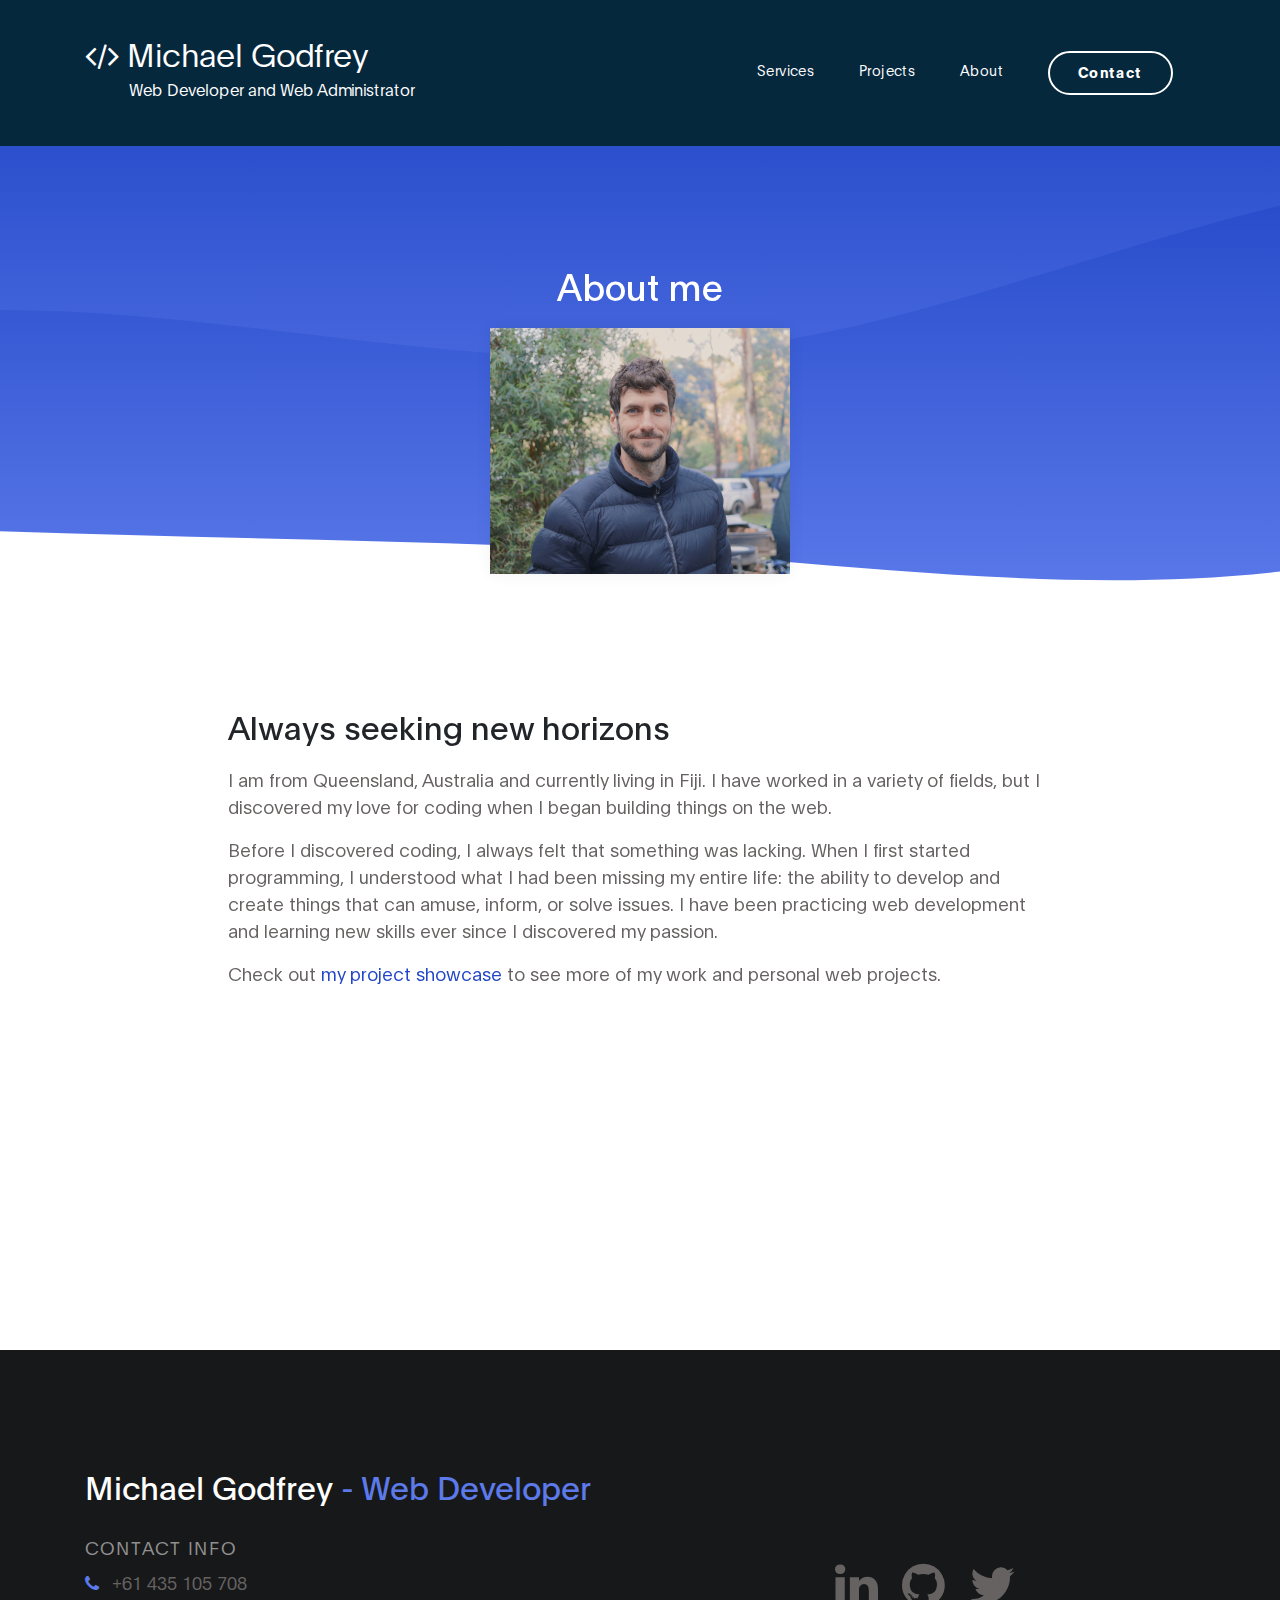
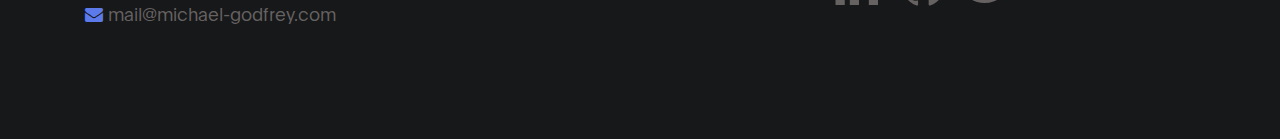
==== about.html @ d0cc2267 "Converted images to webp format and other styling edits" ====
<!DOCTYPE html>
<html lang="en" dir="ltr">
  <head>
    <title>Michael Godfrey - Web Developer</title>
    <!--
    This page is adapted from the template "DIGITAL TREND" https://templatemo.com/tm-538-digital-trend
    -->
    <meta charset="UTF-8">
    <meta http-equiv="X-UA-Compatible" content="IE=Edge">
    <meta name="description" content="About page for Michael Godfrey">
    <meta name="author" content="Michael Godfrey">
    <meta name="viewport" content="width=device-width, initial-scale=1, maximum-scale=1">

    <link rel="stylesheet" href="css/bootstrap.min.css">
    <link rel="stylesheet" href="css/font-awesome.min.css">
    <!-- animate on scroll -->
    <link rel="stylesheet" href="css/aos.css">

    <!-- MAIN CSS -->
    <link rel="stylesheet" href="css/style.css">

    <!-- FAVICON -->
    <link rel="icon" href="/images/icons8-code-96.png">

  </head>
  <body>
    <!-- MENU BAR -->
   <nav class="navbar navbar-expand-lg">
       <div class="container">
           <a class="navbar-brand" href="index.html">
             <i class="fa fa-code"></i>
             Michael Godfrey
             <p>Web Developer and Web Administrator</p>
           </a>

           <button class="navbar-toggler" type="button" data-toggle="collapse" data-target="#navbarNav" aria-controls="navbarNav" aria-expanded="false"
               aria-label="Toggle navigation">
               <span class="navbar-toggler-icon"></span>
           </button>

           <div class="collapse navbar-collapse" id="navbarNav">
               <ul class="navbar-nav ml-auto">
                   <li class="nav-item">
                       <a href="index.html#services" class="nav-link smoothScroll">Services</a>
                   </li>
                   <li class="nav-item">
                       <a href="index.html#projects" class="nav-link smoothScroll">Projects</a>
                   </li>
                   <li class="nav-item">
                       <a href="about.html" class="nav-link smoothScroll">About</a>
                   </li>
                   <!-- <li class="nav-item">
                       <a href="https://docs.google.com/document/d/1R4C74Jm3oEx9XqhsnJkh-p3EUgEsXVTr/edit?usp=sharing&ouid=112309810791255870080&rtpof=true&sd=true" target="_blank" class="nav-link">Resume</a>
                   </li> -->
                   <li class="nav-item">
                       <a href="contact.html" class="nav-link contact">Contact</a>
                   </li>
               </ul>
           </div>
       </div>
   </nav>

   <!-- INTRO -->
   <section class="section-padding-half hero-bg">
    <div class="container">
      <div class="row">
        <div class="col-lg-9 mx-auto col-md-10 col-12 mt-lg-5 text-center" data-aos="fade-up">

          <h1 class="text-white">About me</h1>

              <div class="d-flex justify-content-center align-items-center mt-3">
                <img src="images/profile.jpeg" class="hero-img" alt="profile image of Michael Godfrey">
              </div>

        </div>
      </div>
    </div>
   </section>

   <!-- ABOUT ME -->
   <section>
      <div class="container">
           <div class="row">

              <div class="col-lg-9 mx-auto col-md-11 col-12 my-5 pt-3" data-aos="fade-up">

                <h2 class="mb-3">Always seeking new horizons</h2>

                <p>I am from Queensland, Australia and currently living in Fiji. I have worked in a variety of fields, but I discovered my love for coding when I began building things on the web.</p>

                <p>Before I discovered coding, I always felt that something was lacking. When I first started programming, I understood what I had been missing my entire life: the ability to develop and create things that can amuse, inform, or solve issues. I have been practicing web development and learning new skills ever since I discovered my passion.</p>

                <p>Check out <a href="https://michagodfrey.github.io/">my project showcase</a> to see more of my work and personal web projects.</p>
              </div>
              <div class="about-page-img mb-5" data-aos="fade-up" data-aos-delay="200">

               <img src="images/responsive-web-design.webp" alt="responsive web design image">
             </div>
           </div>
        </div>
    </section>


   <footer class="site-footer">
     <div class="container">
       <div class="row">

         <div class="col-12">
           <h2 class="text-white mb-4">Michael Godfrey<strong> - Web Developer</strong></h2>
         </div>

           <div class="col-12 col-md-6">
           <h4>Contact Info</h4>

           <p class="mb-1">
             <a href="tel:+61435105708">
               <i class="fa fa-phone mr-2 footer-icon"></i>
               +61 435 105 708
             </a>
           </p>

           <p>
             <a href="mailto: mail@michael-godfrey.com">
               <i class="fa fa-envelope footer-icon"></i>
               mail@michael-godfrey.com
             </a>
           </p>
         </div>

         <div class="col-12 col-md-6">
           <ul class="social-icon text-center">
             <li><a href="https://www.linkedin.com/in/michael-godfrey-82258bb3/" class="fa fa-linkedin"></a></li>
             <li><a href="https://github.com/michagodfrey" class="fa fa-github"></a></li>
             <li><a href="https://twitter.com/Michael07865192" class="fa fa-twitter"></a></li>
           </ul>
         </div>

       </div>
     </div>
   </footer>

    <!-- SCRIPTS -->
    <script src="js/jquery.min.js"></script>
    <script src="js/bootstrap.min.js"></script>
    <script src="js/aos.js"></script>
    <script src="js/smoothscroll.js"></script>
    <script src="js/custom.js"></script>

  </body>
</html>
---- css/style.css ----
/*

DIGITAL TREND

https://templatemo.com/tm-538-digital-trend

*/

  @font-face {
      font-family: 'Plain-Regular';
      src: url('../fonts/Plain-Regular.woff2') format('woff2'),
          url('../fonts/Plain-Regular.woff') format('woff');
      font-weight: normal;
      font-style: normal;
      font-display: swap;
  }

  @font-face {
      font-family: 'Plain-Light';
      src: url('../fonts/Plain-Light.woff2') format('woff2'),
          url('../fonts/Plain-Light.woff') format('woff');
      font-weight: bold;
      font-style: normal;
      font-display: swap;
  }

  @font-face {
      font-family: 'Plain-Bold';
      src: url('../fonts/Plain-Bold.woff2') format('woff2'),
          url('../fonts/Plain-Bold.woff') format('woff');
      font-weight: bold;
      font-style: normal;
      font-display: swap;
  }

  :root {
    --primary-color:        #5C7AEA;
    --secondary-color:      #2146C7;
    --white-color:          #ffffff;
    --dark-color:           #171819;
    --gold-color:           #FBCB0A;
    --dark-trans-color:     rgba(0, 0, 0, .8);
    --project-bg:           #DFF6FF;
    --menu-bg:              #06283D;
    --gray-color:           #909090;
    --link-color:           #2146C7;
    --p-color:              #666262;

    --base-font-family:     'Plain-Light', sans-serif;
    --title-font-family:    'Plain-Regular', sans-serif;
    --font-bold-family:     'Plain-Bold', sans-serif;
    --font-weight-bold:      bold;

    --h1-font-size:         36px;
    --h2-font-size:         32px;
    --h3-font-size:         24px;
    --p-font-size:          18px;
    --base-font-size:       16px;
    --menu-font-size:       14px;

    --border-radius-large:  100px;
    --border-radius-small:  5px;

    --box-shadow: 0px 0px 15px rgba(0, 0, 0, 0.06);
  }

  body {
    background: var(--white-color);
    font-family: var(--base-font-family);
  }


  /*---------------------------------------
     TYPOGRAPHY
  -----------------------------------------*/

  h1,h2,h3,h4,h5,h6 {
    font-family: var(--title-font-family);
    line-height: inherit;
  }

  h1 {
    font-size: var(--h1-font-size);
  }

  h2 {
    font-size: var(--h1-font-size);
    font-weight: 100;
  }

  h3 {
    font-size: 22px;
    font-weight: 100;
    margin-bottom: 0;
  }

  h4 {
    color: var(--gray-color);
    font-family: var(--base-font-family);
    font-size: var(--p-font-size);
    letter-spacing: 1px;
    text-transform: uppercase;
  }

  p {
    color: var(--p-color);
    font-size: var(--p-font-size);
    line-height: 1.5em;
  }

  b,
  strong {
    letter-spacing: 0;
    color: var(--secondary-color);
  }


  /*  BLOCKQUOTES */
  .quote {
    position: relative;
    margin: 0;
  }

  .quote::after {
    content: "“";
    position: absolute;
    bottom: -80px;
    left: 20px;
    font-family: times;
    color: var(--gray-color);
    font-weight: var(--font-weight-bold);
    font-size: 14em;
    line-height: 0;
    opacity: 0.10;
  }

  blockquote {
    border-left: 5px solid rgba(0,0,0,0.05);
    display: block;
    margin: 42px 0;
    padding: 14px 22px;
    color: rgba(0,0,0,0.5);
  }


  /* BUTTON */
  .custom-btn {
    background: transparent;
    border: 2px solid var(--dark-color);
    border-radius: var(--border-radius-large);
    padding: 12px 26px 14px 26px;
    color: var(--dark-color);
    font-family: var(--title-font-family);
    font-size: var(--p-font-size);
    white-space: nowrap;
  }

  .custom-btn.btn-bg {
    background: var(--gold-color);
    color: var(--dark-color);
    border-color: transparent;
	transition: all .3s ease;
  }

  .custom-btn:hover,
  .custom-btn:focus {
    background: var(--dark-color);
    color: var(--white-color);
    border-color: transparent;
  }


  /*---------------------------------------
     GENERAL
  -----------------------------------------*/

  * {
    -webkit-box-sizing: border-box;
    -moz-box-sizing: border-box;
    box-sizing: border-box;
  }

  *::before,
  *::after {
    -webkit-box-sizing: border-box;
    -moz-box-sizing: border-box;
    box-sizing: border-box;
  }

  a {
    color: var(--link-color);
    font-weight: normal;
    text-decoration: none;
  }

  a:hover,
  a:active,
  a:focus {
    color: var(--secondary-color);
    outline: none;
    text-decoration: none;
  }

  ::selection {
    background: var(--secondary-color);
    color: var(--white-color);
  }

  .section-padding {
    padding: 8em 0;
  }
  .section-padding-half {
    padding: 4em 0;
  }

  /*---------------------------------------
    MENU
  -----------------------------------------*/

  .navbar {
    background: var(--menu-bg);
    z-index: 2;
    top: 0;
    right: 0;
    left: 0;
    padding: 1.5em;
  }

  .navbar-brand {
    color: var(--white-color);
    font-size: 1.5rem;
  }

  .navbar-brand:hover {
    color: var(--gold-color);
  }

  .navbar-brand p {
    font-size: 1rem;
    color: var(--white-color);
    display: none;
    margin-left: 2.75rem;
  }

  .nav-link {
    color: var(--white-color);
    font-size: var(--menu-font-size);
    letter-spacing: 0.4px;
    margin: 0 1.6em;
    padding: 0.6em;
  }

  .nav-link.active,
  .nav-link:hover {
    color: var(--gold-color);
  }

  .navbar-expand-lg .navbar-nav .nav-link {
    padding-right: 0;
    padding-left: 0;
  }

  .navbar-expand-lg .navbar-nav .nav-link.contact {
    border: 2px solid var(--white-color);
    border-radius: var(--border-radius-large);
    color: var(--white-color);
    font-family: var(--font-bold-family);
    padding: 0.6em 2em 0.8em 2em;
  }

  .navbar-expand-lg .navbar-nav .nav-link.contact:hover,
  .navbar-expand-lg .navbar-nav .nav-link.contact.active {
    background: var(--gold-color);
    color: var(--dark-color);
  }

  .navbar-nav .navbar-toggler-icon {
    background: none;
  }

  .navbar-toggler {
    border: 0;
    padding: 0;
    cursor: pointer;
    margin: 0 10px 0 0;
    width: 30px;
    height: 35px;
    outline: none;
  }

  .navbar-toggler:focus {
    outline: none;
  }

  .navbar-toggler[aria-expanded="true"] .navbar-toggler-icon {
    background: transparent;
  }

  .navbar-toggler[aria-expanded="true"] .navbar-toggler-icon::before,
  .navbar-toggler[aria-expanded="true"] .navbar-toggler-icon::after {
    transition: top 300ms 50ms ease, -webkit-transform 300ms 350ms ease;
    transition: top 300ms 50ms ease, transform 300ms 350ms ease;
    transition: top 300ms 50ms ease, transform 300ms 350ms ease, -webkit-transform 300ms 350ms ease;
    top: 0;
  }

  .navbar-toggler[aria-expanded="true"] .navbar-toggler-icon::before {
    transform: rotate(45deg);
  }

  .navbar-toggler[aria-expanded="true"] .navbar-toggler-icon::after {
    transform: rotate(-45deg);
  }

  .navbar-toggler .navbar-toggler-icon {
    background: var(--white-color);
    transition: background 10ms 300ms ease;
    display: block;
    width: 30px;
    height: 2px;
    position: relative;
  }

  .navbar-toggler .navbar-toggler-icon::before,
  .navbar-toggler .navbar-toggler-icon::after {
    transition: top 300ms 350ms ease, -webkit-transform 300ms 50ms ease;
    transition: top 300ms 350ms ease, transform 300ms 50ms ease;
    transition: top 300ms 350ms ease, transform 300ms 50ms ease, -webkit-transform 300ms 50ms ease;
    position: absolute;
    right: 0;
    left: 0;
    background: var(--white-color);
    width: 30px;
    height: 2px;
    content: '';
  }

  .navbar-toggler .navbar-toggler-icon::before {
    top: -8px;
  }

  .navbar-toggler .navbar-toggler-icon::after {
    top: 8px;
  }


  /*---------------------------------------
     HERO
  -----------------------------------------*/

  .hero {
    position: relative;
    padding: 5em 0;
    overflow: hidden;
  }

  .hero-text h1 {
    font-size: var(--h3-font-size);
  }

  .hero-text span {
    font-size: var(--h1-font-size);
    text-shadow: 0px 3px 3px rgba(255,255,255,0.5);
  }

  .hero-bg {
    background-image: url(/images/waves-hero-bg.svg);
    background-repeat: no-repeat;
    background-size: cover;
  }

  .hero-img {
    box-shadow: var(--box-shadow);
  }

  .hero-image {
    position: relative;
    top: 2em;
  }

  /*---------------------------------------
     INTRO - SALES PITCH
  -----------------------------------------*/

  .intro {
    position: relative;
    overflow: hidden;
  }

  /*---------------------------------------
     SERVICES
  -----------------------------------------*/

  .services-title {
    margin: auto;
  }

  .card {
    box-shadow: var(--box-shadow);
    cursor: pointer;
  }

  .card:hover {
    background-color: var(--project-bg);
  }

  .card img {
    aspect-ratio: 3/2;
    object-fit: contain;
  }

  .card h5 {
    color: var(--secondary-color);
  }

  /*---------------------------------------
     PROJECT
  -----------------------------------------*/

  .project-title {
    background-color: var(--gold-color);
    padding: .5rem;
    border-radius: var(--border-radius-small);
    box-shadow: var(--box-shadow);
  }

  .project {
    background-image: url(/images/waves-projects-bg.svg);
    background-repeat: no-repeat;
    background-size: cover;
    box-shadow: var(--box-shadow);
  }

  .jumbotron {
    background-color: var(--dark-trans-color);
    color: var(--white-color);
    box-shadow: var(--box-shadow);
  }

  .jumbotron p {
    color: var(--white-color);
  }

  .carousel {
    display: none;
    max-width: 1285px;
    margin: auto;
  }

  .carousel-item {
    max-height: 430px;
  }

  .carousel-item img {
    max-width: 900px;
    height: auto;
    margin: auto;
  }

  .carousel-caption {
    background-color: var(--dark-trans-color);
    border-radius: var(--border-radius-small);
    max-width: 780px;
    margin: auto;
  }

  .carousel-caption p {
    color: var(--white-color);
  }

  .carousel-control-prev, .carousel-control-next {
    border: none;
    cursor: pointer;
    background-color: transparent;
  }

  .carousel-control-prev span, .carousel-control-next span {
    background-color: var(--dark-trans-color);
    padding: 1rem;
  }

  /*
  ---------------------------------------------
    TESTIMONIALS
  ---------------------------------------------
  */

  .testimonials-heading {
    padding-top: 20px;
    margin-top: 0px;
    text-align: center;
    margin-bottom: 30px;
  }

  .section-heading h4 {
    font-size: 13px;
    text-transform: uppercase;
    color: #7a7a7a;
    font-weight: 600;
  }

  .testimonials .item {
    border-radius: 15px;
    padding: 30px;
    background-color: #fff;
    margin: 15px;
    transition: all .3s;
    position: relative;
    z-index: 2;
    box-shadow: var(--box-shadow);
  }

  .testimonials .item p {
    font-size: 16px;
    font-style: italic;
  }

  .testimonials .item h4 {
    margin-top: 30px;
    font-size: 20px;
    font-weight: 900;
    position: relative;
  }

  .testimonials .item span {
    font-size: 13px;
    font-weight: 700;
    color: var(--primary-color);
  }

  .testimonials .item i {
    max-width: 44px;
    z-index: 2;
    position: absolute;
    right: 30px;
    bottom: 30px;
    font-size: 2rem;
  }


  /*---------------------------------------
      ABOUT - PAGE
  -----------------------------------------*/

  .about-page-img {
    display: flex;
    justify-content: center;
    margin: auto;
  }

  .about-page-img img {
    width: 100%;
    max-width: 500px;
  }

  /*---------------------------------------
     CONTACT - PAGE
  -----------------------------------------*/

  .contact-form {
    background: var(--primary-color);
    border-radius: var(--border-radius-small);
    box-shadow: var(--box-shadow);
    color: var(--white-color);
    font-size: var(--p-font-size);
    line-height: 0px;
    padding: 2rem;
  }

  .custom-select {
    font-size: 1rem;
    color: rgb(73, 80, 87);
  }

  .loading-container {
    min-height: 60px;
    width: 100%;
  }

  textarea {
    min-height: 100px;
  }

  #loading {
    margin: auto;
    border: 1rem solid var(--project-bg);
    border-top: 1rem solid var(--primary-color);
    border-bottom: 1rem solid var(--primary-color);
    border-radius: 50%;
    width: 60px;
    height: 60px;
    -webkit-animation: spin 2s linear infinite;
    animation: spin 2s linear infinite;
  }


  @-webkit-keyframes spin {
        0% {
            -webkit-transform: rotate(0deg);
        }

        100% {
            -webkit-transform: rotate(360deg);
        }
    }

  @keyframes spin {
    0% {
            transform: rotate(0deg);
        }

        100% {
            transform: rotate(360deg);
        }
  }


  /*---------------------------------------
     FOOTER
  -----------------------------------------*/

  .site-footer {
    background: var(--dark-color);
    padding: 7em 0 6em 0;
  }

  .site-footer strong {
    color: var(--primary-color);
  }

  .site-footer a {
    color: var(--p-color);
  }

  .site-footer a:hover,
  .footer-icon {
    color: var(--primary-color);
  }

  .footer-link li {
    display: inline-block;
    list-style: none;
    margin: 0 10px;
  }

  .underline {
    text-decoration: underline;
  }

  /*---------------------------------------
     SOCIAL ICON
  -----------------------------------------*/

  .social-icon {
    position: relative;
    padding: 0;

    margin-top: 1em;
  }

  .social-icon li {
    display: inline-block;
    list-style: none;
  }

  .social-icon li a {
    text-decoration: none;
    display: inline-block;
    font-size: 50px;
    margin: 10px;
    text-align: center;
  }


  /*---------------------------------------
     RESPONSIVE STYLES
  -----------------------------------------*/

  @media screen and (min-width: 1200px) {

    .intro-info h2 {
      max-width: 70%;
    }

  }

  @media screen and (min-width: 991px) {

    .project h2 {
      max-width: 32%;
      margin: 0 auto;
    }
  }

  @media (min-width: 768px) {

    h1 {
      font-size: var(--h1-font-size);
    }

    h2 {
      font-size: var(--h2-font-size);
    }

    h3 {
      font-size: var(--h3-font-size);
    }

    .navbar-brand {
      font-size: var(--h2-font-size);
    }

    .navbar-brand p {
      display: block;
    }

    .jumbotron {
      display: none;
    }

    .carousel {
      display: block;
    }
  }

  @media screen and (max-width: 991px) {

    .hero-text {
      bottom: 2em;
    }

    .navbar {
      padding: 1em;
    }

    .navbar-collapse {
      text-align: center;
      padding: 2.5em 0;
    }

    .nav-link {
      display: inline-block;
    }

    .navbar-expand-lg .navbar-nav .nav-link.contact {
      margin: 1em 0;
    }

    .footer-link,
    .site-footer .social-icon {
      padding: 0;
      text-align: left;
    }
  }
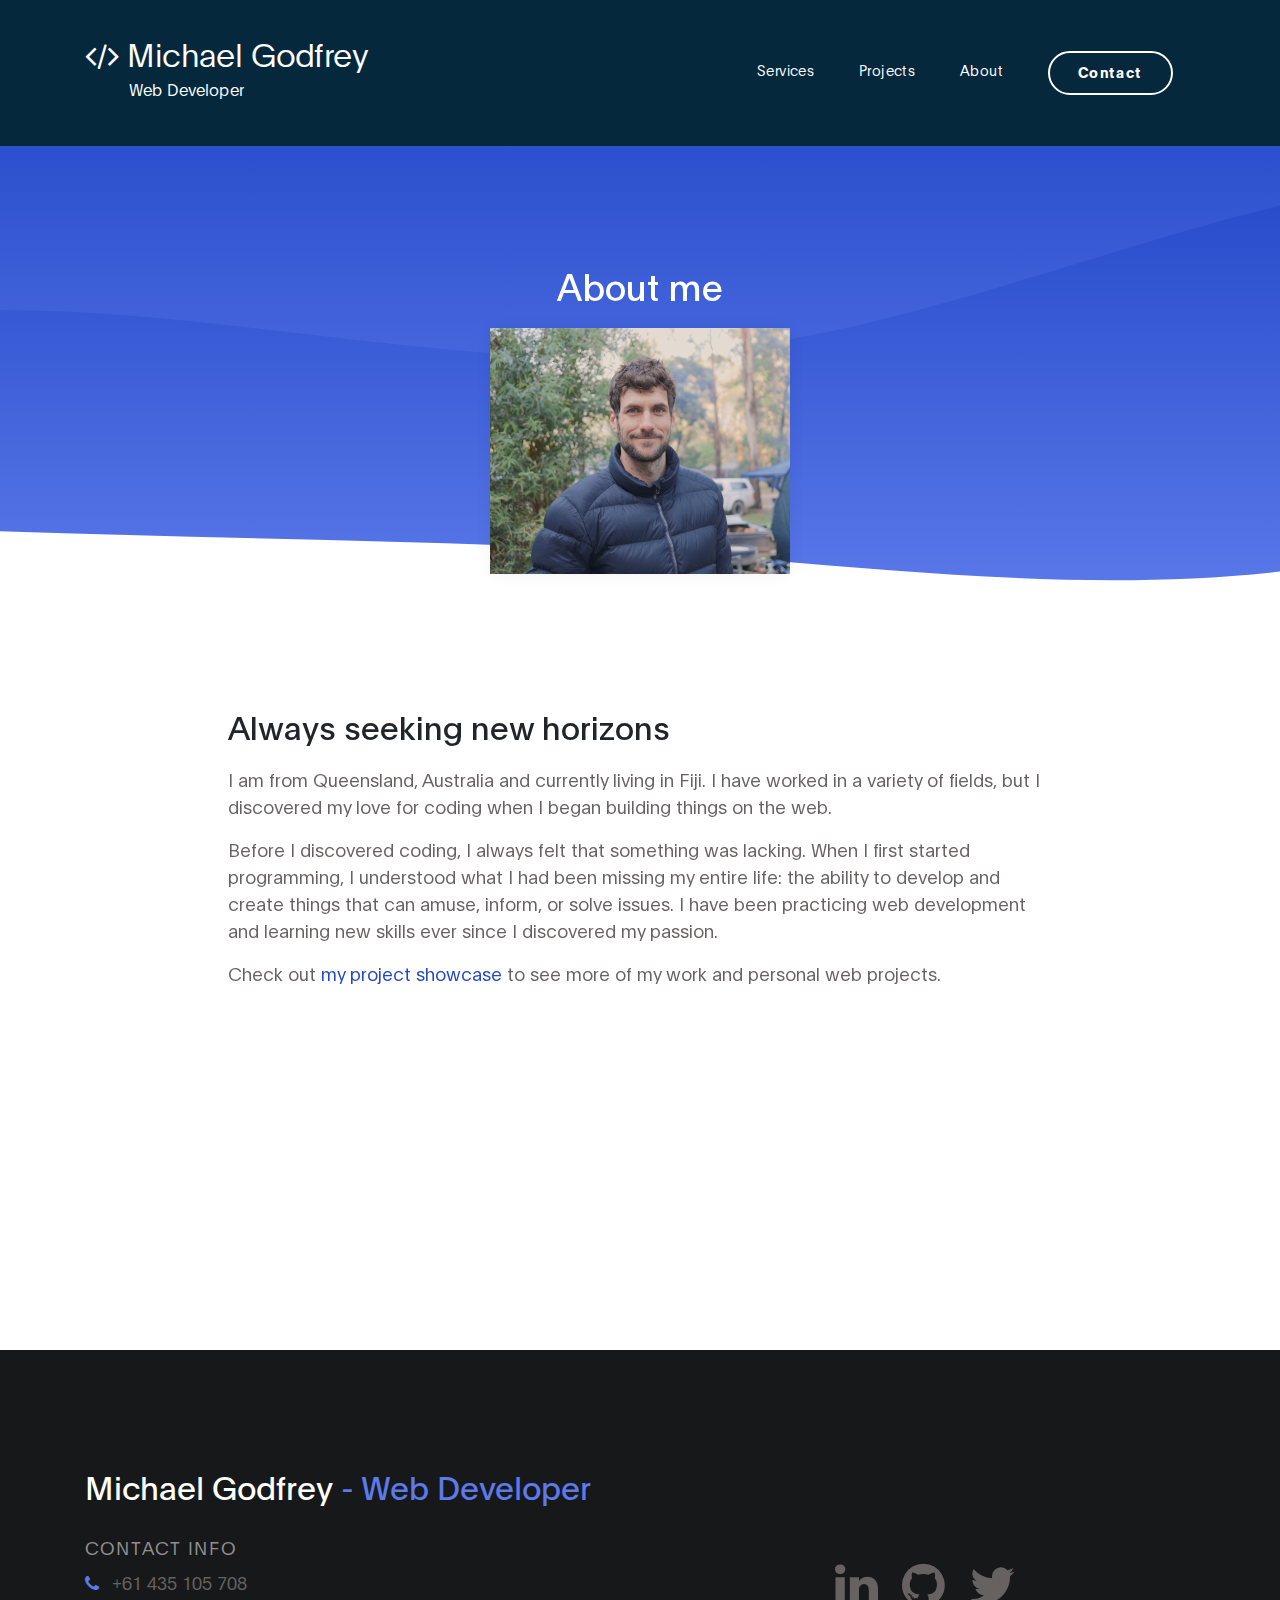
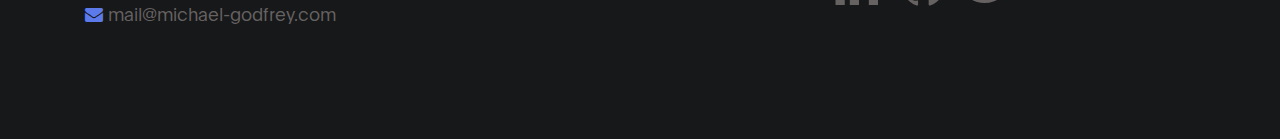
==== commit 2408184f: "Added JS to handle user enquires and styling" ====
--- a/about.html
+++ b/about.html
@@ -23,14 +23,14 @@
     <link rel="icon" href="/images/icons8-code-96.png">
 
   </head>
-  <body>
+  <body onload="resetService()">
     <!-- MENU BAR -->
    <nav class="navbar navbar-expand-lg">
        <div class="container">
            <a class="navbar-brand" href="index.html">
              <i class="fa fa-code"></i>
              Michael Godfrey
-             <p>Web Developer and Web Administrator</p>
+             <p>Web Developer</p>
            </a>
 
            <button class="navbar-toggler" type="button" data-toggle="collapse" data-target="#navbarNav" aria-controls="navbarNav" aria-expanded="false"
--- a/css/style.css
+++ b/css/style.css
@@ -387,6 +387,20 @@
     overflow: hidden;
   }
 
+  .intro-img {
+    width: 100%;
+    max-width: 400px;
+    height: auto;
+    margin: auto;
+    display: none;
+  }
+
+  .intro-img-box {
+    transform: translateY(-160px);
+    display: none;
+  }
+
+
   /*---------------------------------------
      SERVICES
   -----------------------------------------*/
@@ -684,7 +698,11 @@
 
   }
 
-  @media screen and (min-width: 991px) {
+  @media screen and (min-width: 992px) {
+
+    .intro-img-box {
+      transform: translateY(0px);
+    }
 
     .project h2 {
       max-width: 32%;
@@ -711,6 +729,14 @@
     }
 
     .navbar-brand p {
+      display: block;
+    }
+
+    .intro-img-box {
+      display: flex;
+    }
+
+    .intro-img {
       display: block;
     }
 
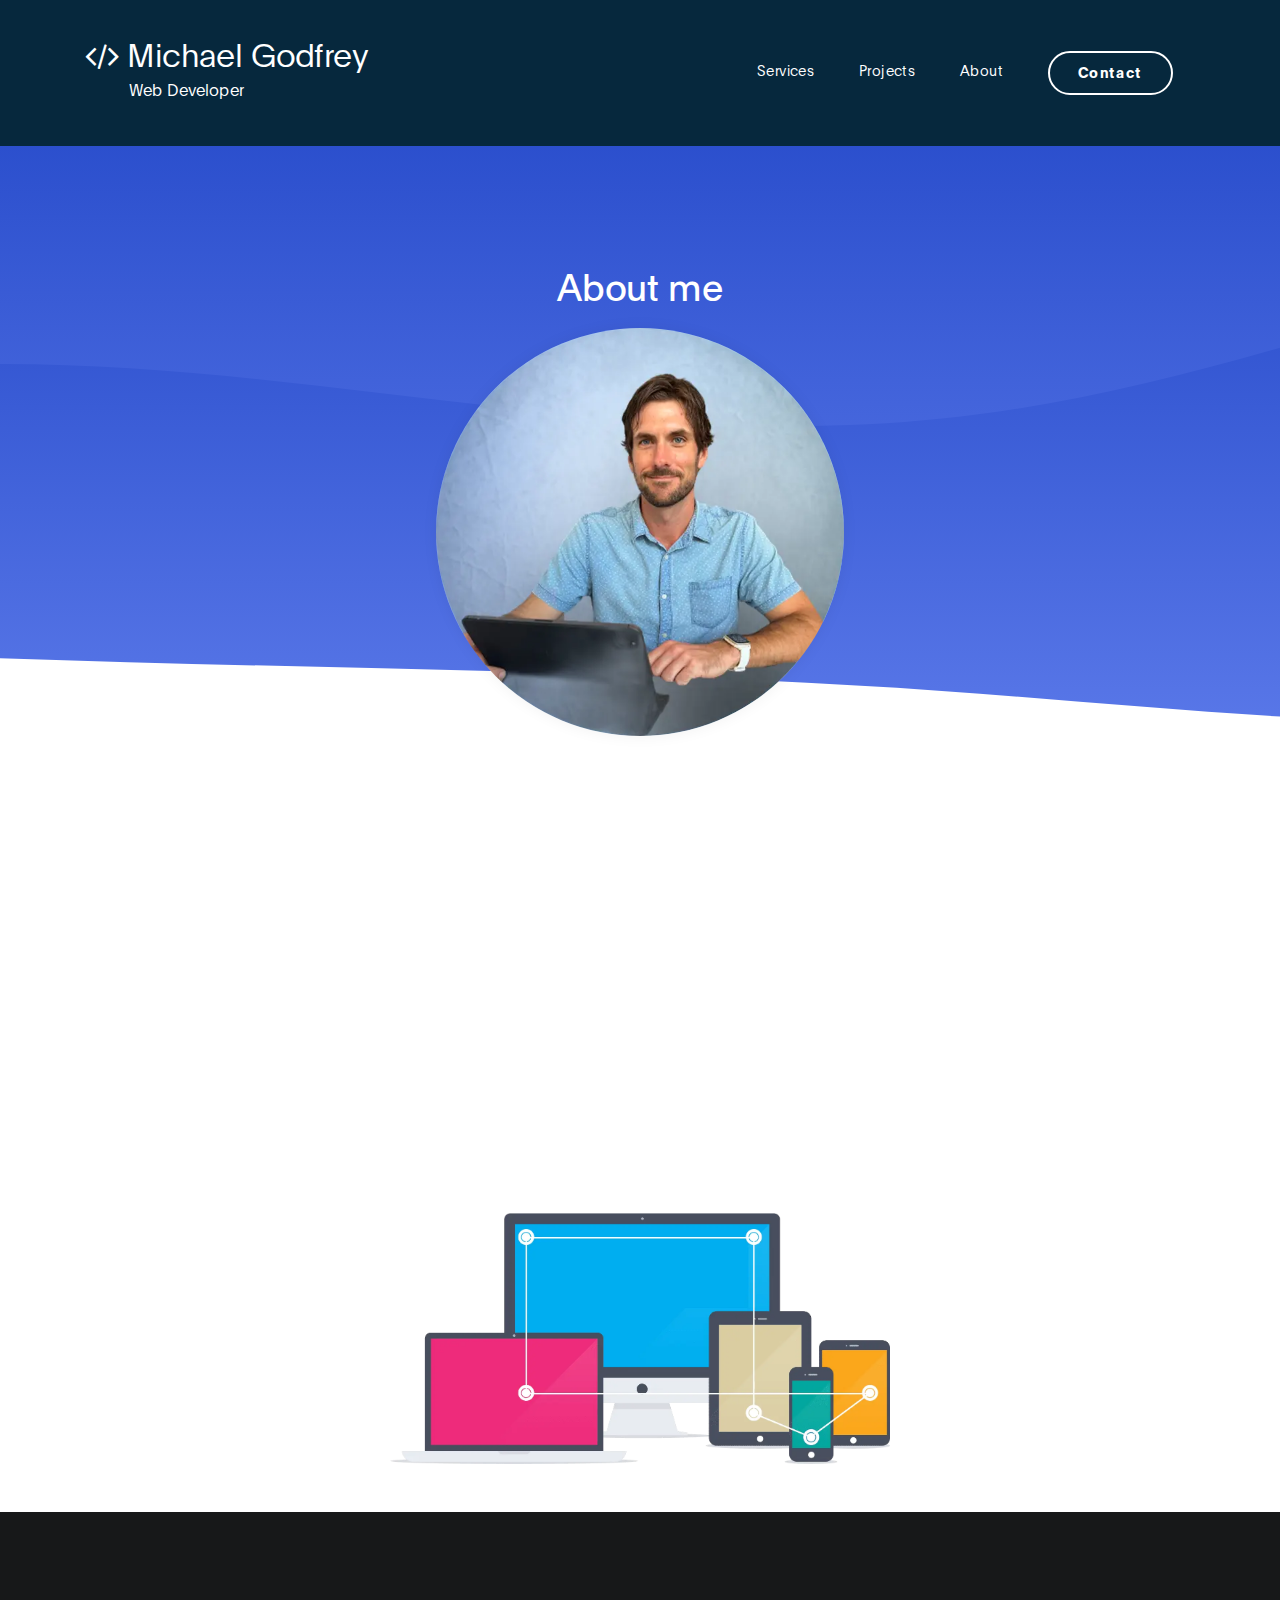
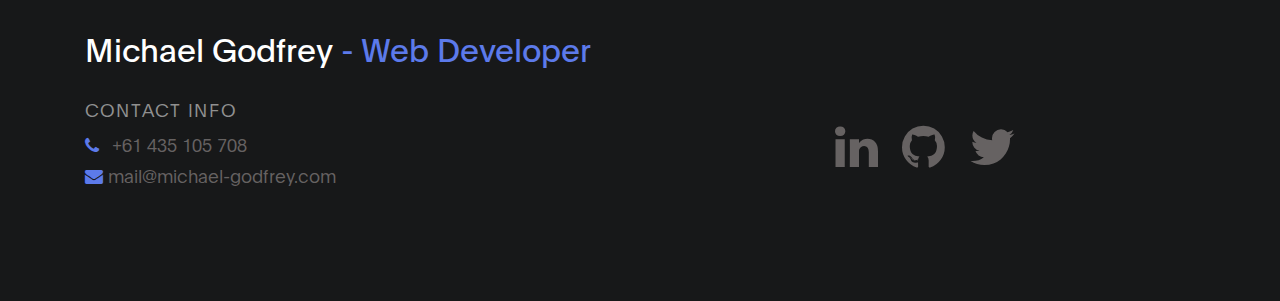
==== commit a03d1719: "New profile img and style edits" ====
--- a/about.html
+++ b/about.html
@@ -64,12 +64,12 @@
    <section class="section-padding-half hero-bg">
     <div class="container">
       <div class="row">
-        <div class="col-lg-9 mx-auto col-md-10 col-12 mt-lg-5 text-center" data-aos="fade-up">
+        <div class="col-lg-9 mx-auto col-md-10 col-12 mt-lg-5 text-center">
 
           <h1 class="text-white">About me</h1>
 
               <div class="d-flex justify-content-center align-items-center mt-3">
-                <img src="images/profile.jpeg" class="hero-img" alt="profile image of Michael Godfrey">
+                <img src="images/profile-pic.webp" class="hero-img" alt="profile image of Michael Godfrey">
               </div>
 
         </div>
@@ -92,8 +92,7 @@
 
                 <p>Check out <a href="https://michagodfrey.github.io/">my project showcase</a> to see more of my work and personal web projects.</p>
               </div>
-              <div class="about-page-img mb-5" data-aos="fade-up" data-aos-delay="200">
-
+              <div class="about-page-img mb-5">
                <img src="images/responsive-web-design.webp" alt="responsive web design image">
              </div>
            </div>
@@ -120,7 +119,7 @@
            </p>
 
            <p>
-             <a href="mailto: mail@michael-godfrey.com">
+             <a href="mailto:mail@michael-godfrey.com">
                <i class="fa fa-envelope footer-icon"></i>
                mail@michael-godfrey.com
              </a>
--- a/css/style.css
+++ b/css/style.css
@@ -371,6 +371,8 @@
 
   .hero-img {
     box-shadow: var(--box-shadow);
+    max-height: 408px;
+    border-radius: 50%;
   }
 
   .hero-image {
@@ -385,6 +387,10 @@
   .intro {
     position: relative;
     overflow: hidden;
+  }
+
+  .intro p {
+    text-align: justify;
   }
 
   .intro-img {
@@ -418,6 +424,10 @@
     background-color: var(--project-bg);
   }
 
+  .card-text {
+    text-align: justify;
+  }
+
   .card img {
     aspect-ratio: 3/2;
     object-fit: contain;
@@ -504,13 +514,6 @@
     margin-top: 0px;
     text-align: center;
     margin-bottom: 30px;
-  }
-
-  .section-heading h4 {
-    font-size: 13px;
-    text-transform: uppercase;
-    color: #7a7a7a;
-    font-weight: 600;
   }
 
   .testimonials .item {
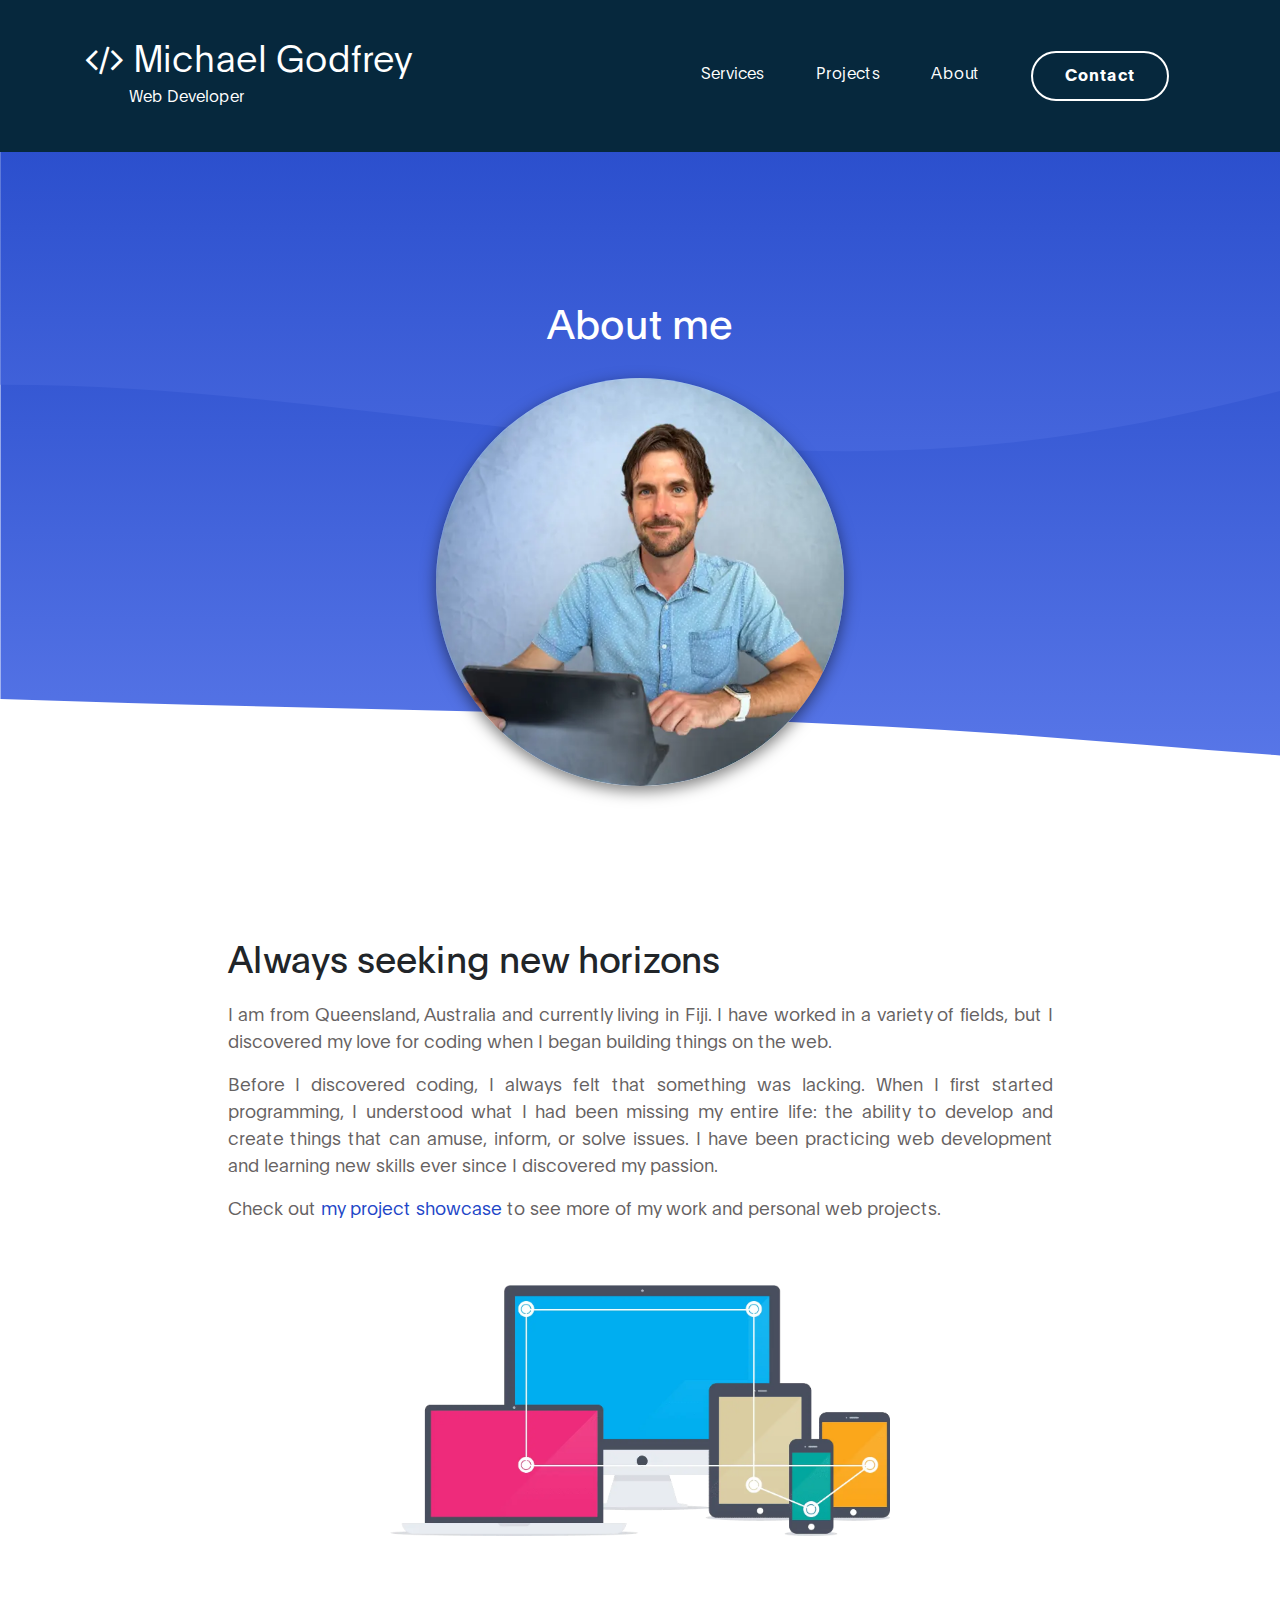
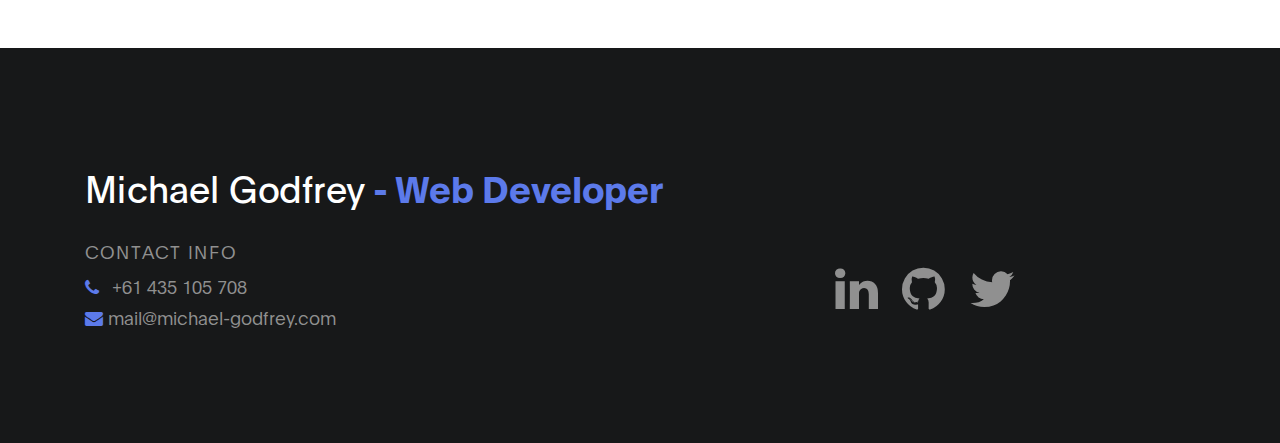
==== commit d8425e66: "Changes in response to page speed insights." ====
--- a/about.html
+++ b/about.html
@@ -9,14 +9,13 @@
     <meta http-equiv="X-UA-Compatible" content="IE=Edge">
     <meta name="description" content="About page for Michael Godfrey">
     <meta name="author" content="Michael Godfrey">
-    <meta name="viewport" content="width=device-width, initial-scale=1, maximum-scale=1">
+    <meta name="viewport" content="width=device-width, initial-scale=1">
 
     <link rel="stylesheet" href="css/bootstrap.min.css">
     <link rel="stylesheet" href="css/font-awesome.min.css">
-    <!-- animate on scroll -->
-    <link rel="stylesheet" href="css/aos.css">
 
     <!-- MAIN CSS -->
+    <link rel="stylesheet" href="/css/normalize.css">
     <link rel="stylesheet" href="css/style.css">
 
     <!-- FAVICON -->
@@ -24,6 +23,12 @@
 
   </head>
   <body onload="resetService()">
+
+    <!-- SCROLL TO TOP BUTTON -->
+    <button onclick="topFunction()" id="scrollBtn" title="Go to top">
+      <i class="fa fa-arrow-circle-o-up"></i>
+    </button>
+
     <!-- MENU BAR -->
    <nav class="navbar navbar-expand-lg">
        <div class="container">
@@ -33,12 +38,17 @@
              <p>Web Developer</p>
            </a>
 
-           <button class="navbar-toggler" type="button" data-toggle="collapse" data-target="#navbarNav" aria-controls="navbarNav" aria-expanded="false"
-               aria-label="Toggle navigation">
-               <span class="navbar-toggler-icon"></span>
+           <button
+             id="toggle-menu"
+             class="navbar-toggler"
+             type="button"
+             aria-expanded="false"
+             aria-label="toggle navigation menu"
+           >
+             <span class="navbar-toggler-icon"></span>
            </button>
 
-           <div class="collapse navbar-collapse" id="navbarNav">
+           <div class="navbar-collapse" id="menu" style="display: none">
                <ul class="navbar-nav ml-auto">
                    <li class="nav-item">
                        <a href="index.html#services" class="nav-link smoothScroll">Services</a>
@@ -78,11 +88,11 @@
    </section>
 
    <!-- ABOUT ME -->
-   <section>
+   <section class="section-padding-half">
       <div class="container">
            <div class="row">
 
-              <div class="col-lg-9 mx-auto col-md-11 col-12 my-5 pt-3" data-aos="fade-up">
+              <div class="about-page col-lg-9 mx-auto col-md-11 col-12 mb-5 pt-3">
 
                 <h2 class="mb-3">Always seeking new horizons</h2>
 
@@ -128,9 +138,9 @@
 
          <div class="col-12 col-md-6">
            <ul class="social-icon text-center">
-             <li><a href="https://www.linkedin.com/in/michael-godfrey-82258bb3/" class="fa fa-linkedin"></a></li>
-             <li><a href="https://github.com/michagodfrey" class="fa fa-github"></a></li>
-             <li><a href="https://twitter.com/Michael07865192" class="fa fa-twitter"></a></li>
+             <li><a href="https://www.linkedin.com/in/michael-godfrey-82258bb3/" class="fa fa-linkedin" aria-label="michael godfrey linkedin profile"></a></li>
+             <li><a href="https://github.com/michagodfrey" class="fa fa-github" aria-label="michael godfrey github profile"></a></li>
+             <li><a href="https://twitter.com/Michael07865192" class="fa fa-twitter" aria-label="michael godfrey twitter profile"></a></li>
            </ul>
          </div>
 
@@ -140,9 +150,6 @@
 
     <!-- SCRIPTS -->
     <script src="js/jquery.min.js"></script>
-    <script src="js/bootstrap.min.js"></script>
-    <script src="js/aos.js"></script>
-    <script src="js/smoothscroll.js"></script>
     <script src="js/custom.js"></script>
 
   </body>
--- a/css/style.css
+++ b/css/style.css
@@ -45,6 +45,7 @@
     --gray-color:           #909090;
     --link-color:           #2146C7;
     --p-color:              #666262;
+    --gradient-bg:          radial-gradient( circle 489px at 49.3% 46.6%,  rgba(255,214,126,1) 0%, rgba(253,200,0,1) 100.2% );
 
     --base-font-family:     'Plain-Light', sans-serif;
     --title-font-family:    'Plain-Regular', sans-serif;
@@ -53,15 +54,15 @@
 
     --h1-font-size:         36px;
     --h2-font-size:         32px;
-    --h3-font-size:         24px;
+    --h3-font-size:         28px;
     --p-font-size:          18px;
     --base-font-size:       16px;
-    --menu-font-size:       14px;
+    --menu-font-size:       24px;
 
     --border-radius-large:  100px;
     --border-radius-small:  5px;
 
-    --box-shadow: 0px 0px 15px rgba(0, 0, 0, 0.06);
+    --box-shadow: 0px 5px 15px rgba(0, 0, 0, 0.5);
   }
 
   body {
@@ -84,13 +85,11 @@
   }
 
   h2 {
-    font-size: var(--h1-font-size);
-    font-weight: 100;
+    font-size: var(--h2-font-size);
   }
 
   h3 {
-    font-size: 22px;
-    font-weight: 100;
+    font-size: var(--h3-font-size);
     margin-bottom: 0;
   }
 
@@ -112,6 +111,7 @@
   strong {
     letter-spacing: 0;
     color: var(--secondary-color);
+    font-family: var(--font-bold-family);
   }
 
 
@@ -142,7 +142,6 @@
     color: rgba(0,0,0,0.5);
   }
 
-
   /* BUTTON */
   .custom-btn {
     background: transparent;
@@ -159,7 +158,7 @@
     background: var(--gold-color);
     color: var(--dark-color);
     border-color: transparent;
-	transition: all .3s ease;
+	  transition: all .3s ease;
   }
 
   .custom-btn:hover,
@@ -168,6 +167,25 @@
     color: var(--white-color);
     border-color: transparent;
   }
+
+  #scrollBtn {
+  display: none;
+  position: fixed;
+  bottom: 20px;
+  right: 30px;
+  z-index: 10;
+  font-size: 3rem;
+  border: none;
+  outline: none;
+  background-color: transparent;
+  color: var(--gray-color);
+  opacity: .4;
+  cursor: pointer;
+}
+
+#scrollBtn:hover {
+  opacity: 1;
+}
 
 
   /*---------------------------------------
@@ -178,6 +196,7 @@
     -webkit-box-sizing: border-box;
     -moz-box-sizing: border-box;
     box-sizing: border-box;
+    scroll-behavior: smooth;
   }
 
   *::before,
@@ -272,10 +291,6 @@
   .navbar-expand-lg .navbar-nav .nav-link.contact.active {
     background: var(--gold-color);
     color: var(--dark-color);
-  }
-
-  .navbar-nav .navbar-toggler-icon {
-    background: none;
   }
 
   .navbar-toggler {
@@ -290,6 +305,11 @@
 
   .navbar-toggler:focus {
     outline: none;
+
+    transition: top 300ms 50ms ease, -webkit-transform 300ms 350ms ease;
+    transition: top 300ms 50ms ease, transform 300ms 350ms ease;
+    transition: top 300ms 50ms ease, transform 300ms 350ms ease, -webkit-transform 300ms 350ms ease;
+    top: 0;
   }
 
   .navbar-toggler[aria-expanded="true"] .navbar-toggler-icon {
@@ -350,12 +370,17 @@
 
   .hero {
     position: relative;
-    padding: 5em 0;
+    padding: 5rem 0 0;
     overflow: hidden;
+  }
+
+  .hero-text {
+    padding: 0 1rem;
   }
 
   .hero-text h1 {
     font-size: var(--h3-font-size);
+
   }
 
   .hero-text span {
@@ -369,63 +394,107 @@
     background-size: cover;
   }
 
+  .hero-img-box {
+    position: relative;
+    top: 2em;
+  }
+
   .hero-img {
     box-shadow: var(--box-shadow);
     max-height: 408px;
     border-radius: 50%;
-  }
-
-  .hero-image {
-    position: relative;
-    top: 2em;
-  }
+    max-width: 90%;
+    margin: auto;
+  }
+
 
   /*---------------------------------------
      INTRO - SALES PITCH
   -----------------------------------------*/
 
-  .intro {
-    position: relative;
-    overflow: hidden;
-  }
-
-  .intro p {
+  .intro-bg {
+    background-color: var(--project-bg);
+    border-top: var(--white-color) 30px solid;
+  }
+
+  .intro-item {
+    border: 2px solid var(--primary-color);
+    box-shadow: var(--box-shadow);
+    border-radius: var(--border-radius-small);
+    padding: 2rem;
+    background-image: var(--gradient-bg);
+    display: none;
+  }
+
+  .intro-item-mobile {
+    display: block;
+  }
+
+  .intro-item-mobile a {
+    text-decoration: underline;
+  }
+
+  .intro-item-right {
+    align-self: flex-end;
+  }
+
+  .intro-item li {
+    font-size: 1.75rem;
+    list-style: none;
+    line-height: 4rem;
+  }
+
+  .intro-item p {
     text-align: justify;
-  }
-
-  .intro-img {
-    width: 100%;
-    max-width: 400px;
-    height: auto;
-    margin: auto;
-    display: none;
-  }
-
-  .intro-img-box {
-    transform: translateY(-160px);
-    display: none;
+    font-size: 1.5rem;
+    color: var(--dark-color);
+  }
+
+  .intro-item li i {
+    color: dodgerblue;
   }
 
 
   /*---------------------------------------
      SERVICES
   -----------------------------------------*/
-
-  .services-title {
-    margin: auto;
-  }
 
   .card {
     box-shadow: var(--box-shadow);
     cursor: pointer;
+    max-width: 95%;
+    margin: 0 auto;
   }
 
   .card:hover {
-    background-color: var(--project-bg);
+    background-image: var(--gradient-bg);
+  }
+
+  .card-line {
+    width: 4rem;
+    height: .25rem;
+    margin: 1rem auto;
+    background: var(--primary-color);
   }
 
   .card-text {
     text-align: justify;
+    margin: 0 1rem;
+    font-size: 20px;
+    color: var(--dark-color);
+  }
+
+  .card-price {
+    background-color: var(--primary-color);
+    color: var(--white-color);
+    border: 5px solid var(--white-color);
+    border-radius: var(--border-radius-large);
+    font-size: 2rem;
+
+  }
+
+  .card-price strong {
+    color: var(--white-color);
   }
 
   .card img {
@@ -433,7 +502,7 @@
     object-fit: contain;
   }
 
-  .card h5 {
+  .card h3 {
     color: var(--secondary-color);
   }
 
@@ -442,7 +511,7 @@
   -----------------------------------------*/
 
   .project-title {
-    background-color: var(--gold-color);
+    background-image: var(--gradient-bg);
     padding: .5rem;
     border-radius: var(--border-radius-small);
     box-shadow: var(--box-shadow);
@@ -509,27 +578,25 @@
   ---------------------------------------------
   */
 
-  .testimonials-heading {
-    padding-top: 20px;
-    margin-top: 0px;
-    text-align: center;
-    margin-bottom: 30px;
+  .testimonials {
+    background-color: var(--project-bg);
   }
 
   .testimonials .item {
-    border-radius: 15px;
-    padding: 30px;
-    background-color: #fff;
-    margin: 15px;
+    border-radius: 1rem;
+    padding: 2rem;
+    margin: 1rem;
     transition: all .3s;
     position: relative;
     z-index: 2;
     box-shadow: var(--box-shadow);
+    background-image: var(--gradient-bg);
   }
 
   .testimonials .item p {
-    font-size: 16px;
+    font-size: 20px;
     font-style: italic;
+    color: var(--secondary-color);
   }
 
   .testimonials .item h4 {
@@ -537,12 +604,7 @@
     font-size: 20px;
     font-weight: 900;
     position: relative;
-  }
-
-  .testimonials .item span {
-    font-size: 13px;
-    font-weight: 700;
-    color: var(--primary-color);
+    color: var(--dark-color);
   }
 
   .testimonials .item i {
@@ -559,6 +621,10 @@
       ABOUT - PAGE
   -----------------------------------------*/
 
+  .about-page p {
+    text-align: justify;
+  }
+
   .about-page-img {
     display: flex;
     justify-content: center;
@@ -573,6 +639,10 @@
   /*---------------------------------------
      CONTACT - PAGE
   -----------------------------------------*/
+
+  #varTxt {
+    font-size: 20px;
+  }
 
   .contact-form {
     background: var(--primary-color);
@@ -646,7 +716,7 @@
   }
 
   .site-footer a {
-    color: var(--p-color);
+    color: var(--gray-color);
   }
 
   .site-footer a:hover,
@@ -671,7 +741,6 @@
   .social-icon {
     position: relative;
     padding: 0;
-
     margin-top: 1em;
   }
 
@@ -693,15 +762,17 @@
      RESPONSIVE STYLES
   -----------------------------------------*/
 
-  @media screen and (min-width: 1200px) {
-
-    .intro-info h2 {
-      max-width: 70%;
-    }
-
-  }
-
   @media screen and (min-width: 992px) {
+
+    :root {
+      --h1-font-size:         40px;
+      --h2-font-size:         36px;
+      --h3-font-size:         32px;
+    }
+
+    .nav-link {
+      font-size: var(--base-font-size);
+    }
 
     .intro-img-box {
       transform: translateY(0px);
@@ -715,18 +786,6 @@
 
   @media (min-width: 768px) {
 
-    h1 {
-      font-size: var(--h1-font-size);
-    }
-
-    h2 {
-      font-size: var(--h2-font-size);
-    }
-
-    h3 {
-      font-size: var(--h3-font-size);
-    }
-
     .navbar-brand {
       font-size: var(--h2-font-size);
     }
@@ -735,12 +794,23 @@
       display: block;
     }
 
-    .intro-img-box {
-      display: flex;
-    }
-
-    .intro-img {
+    .intro {
+      background-image: url("/images/responsive-web.webp");
+      background-repeat: no-repeat;
+      background-size: 100%;
+      background-position: center;
+    }
+
+    .intro-item {
       display: block;
+    }
+
+    .intro-item-mobile {
+      display: none;
+    }
+
+    .intro-item {
+      max-width: 70%;
     }
 
     .jumbotron {
@@ -756,10 +826,6 @@
 
     .hero-text {
       bottom: 2em;
-    }
-
-    .navbar {
-      padding: 1em;
     }
 
     .navbar-collapse {
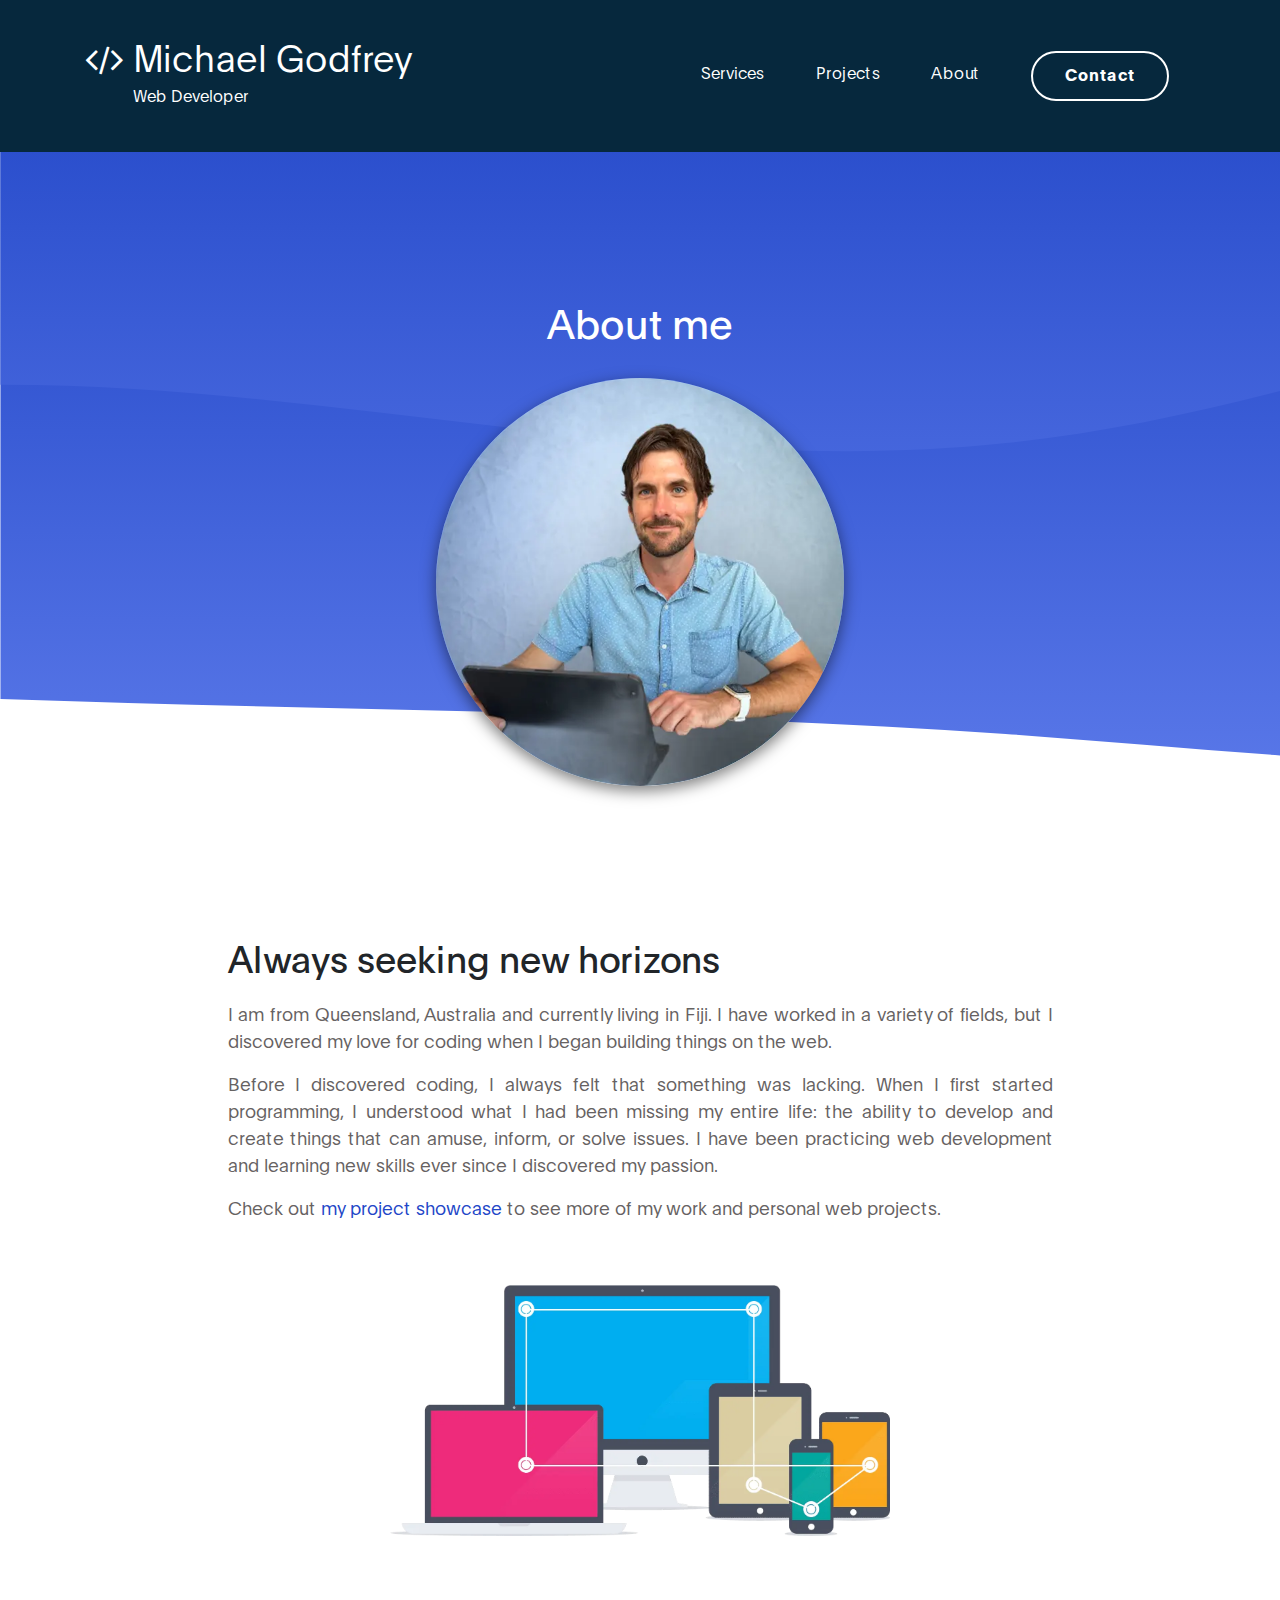
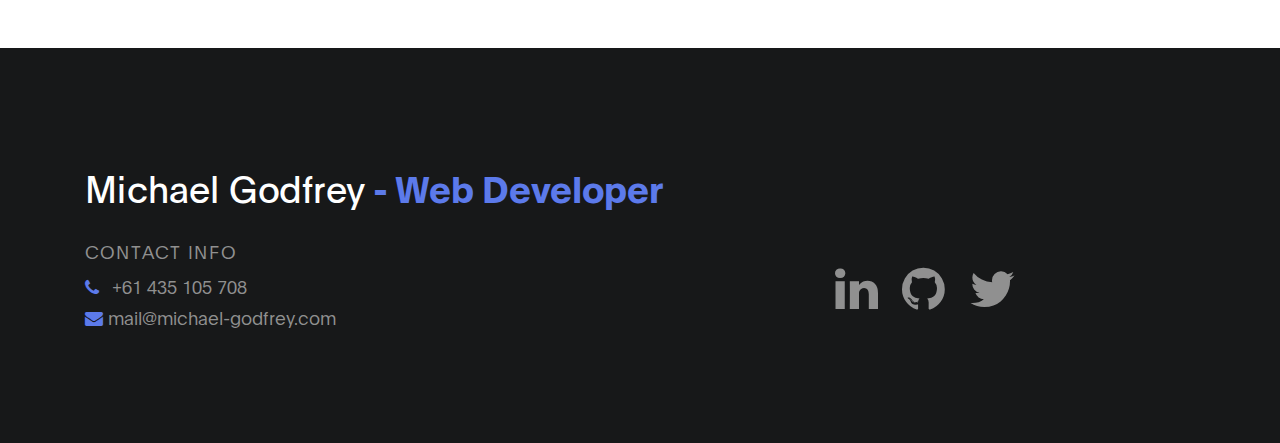
==== commit 5f1c0530: "Added slide animation to carousel" ====
--- a/about.html
+++ b/about.html
@@ -13,6 +13,9 @@
 
     <link rel="stylesheet" href="css/bootstrap.min.css">
     <link rel="stylesheet" href="css/font-awesome.min.css">
+
+    <!-- animate on scroll -->
+    <link rel="stylesheet" href="css/aos.css">
 
     <!-- MAIN CSS -->
     <link rel="stylesheet" href="/css/normalize.css">
@@ -138,9 +141,9 @@
 
          <div class="col-12 col-md-6">
            <ul class="social-icon text-center">
-             <li><a href="https://www.linkedin.com/in/michael-godfrey-82258bb3/" class="fa fa-linkedin" aria-label="michael godfrey linkedin profile"></a></li>
-             <li><a href="https://github.com/michagodfrey" class="fa fa-github" aria-label="michael godfrey github profile"></a></li>
-             <li><a href="https://twitter.com/Michael07865192" class="fa fa-twitter" aria-label="michael godfrey twitter profile"></a></li>
+             <li><a href="https://www.linkedin.com/in/michael-godfrey-82258bb3/" class="fa fa-linkedin" aria-label="link to Michael Godfrey's LinkedIn profile"></a></li>
+             <li><a href="https://github.com/michagodfrey" class="fa fa-github" aria-label="link to Michael Godfrey's GitHub profile"></a></li>
+             <li><a href="https://twitter.com/Michael07865192" class="fa fa-twitter" aria-label="link Michael Godfrey's Twitter profile"></a></li>
            </ul>
          </div>
 
@@ -150,6 +153,7 @@
 
     <!-- SCRIPTS -->
     <script src="js/jquery.min.js"></script>
+    <script src="js/aos.js"></script>
     <script src="js/custom.js"></script>
 
   </body>
--- a/css/style.css
+++ b/css/style.css
@@ -258,7 +258,7 @@
     font-size: 1rem;
     color: var(--white-color);
     display: none;
-    margin-left: 2.75rem;
+    margin-left: 3rem;
   }
 
   .nav-link {
@@ -572,6 +572,86 @@
     padding: 1rem;
   }
 
+ /**
+  * ----------------------------------------
+  * animation slide-in-left
+  * ----------------------------------------
+  */
+
+  .slide-in-left {
+ 	-webkit-animation: slide-in-left 0.75s cubic-bezier(0.250, 0.460, 0.450, 0.940) both;
+ 	        animation: slide-in-left 0.75s cubic-bezier(0.250, 0.460, 0.450, 0.940) both;
+ }
+
+ @-webkit-keyframes slide-in-left {
+   0% {
+     -webkit-transform: translateX(-1000px);
+             transform: translateX(-1000px);
+     opacity: 0;
+   }
+   100% {
+     -webkit-transform: translateX(0);
+             transform: translateX(0);
+     opacity: 1;
+   }
+ }
+ @keyframes slide-in-left {
+   0% {
+     -webkit-transform: translateX(-1000px);
+             transform: translateX(-1000px);
+     opacity: 0;
+   }
+   100% {
+     -webkit-transform: translateX(0);
+             transform: translateX(0);
+     opacity: 1;
+   }
+ }
+
+/**
+ * ----------------------------------------
+ * animation slide-in-right
+ * ----------------------------------------
+ */
+
+ .slide-in-right {
+	-webkit-animation: slide-in-right 0.75s cubic-bezier(0.250, 0.460, 0.450, 0.940) both;
+	        animation: slide-in-right 0.75s cubic-bezier(0.250, 0.460, 0.450, 0.940) both;
+}
+
+
+@-webkit-keyframes slide-in-right {
+  0% {
+    -webkit-transform: translateX(1000px);
+            transform: translateX(1000px);
+    opacity: 0;
+  }
+  100% {
+    -webkit-transform: translateX(0);
+            transform: translateX(0);
+    opacity: 1;
+  }
+}
+@keyframes slide-in-right {
+  0% {
+    -webkit-transform: translateX(1000px);
+            transform: translateX(1000px);
+    opacity: 0;
+  }
+  100% {
+    -webkit-transform: translateX(0);
+            transform: translateX(0);
+    opacity: 1;
+  }
+}
+
+/* ----------------------------------------------
+ * Generated by Animista on 2022-9-6 11:17:9
+ * Licensed under FreeBSD License.
+ * See http://animista.net/license for more info.
+ * w: http://animista.net, t: @cssanimista
+ * ---------------------------------------------- */
+
   /*
   ---------------------------------------------
     TESTIMONIALS
@@ -715,7 +795,7 @@
     color: var(--primary-color);
   }
 
-  .site-footer a {
+  .site-footer a, .site-footer p {
     color: var(--gray-color);
   }
 
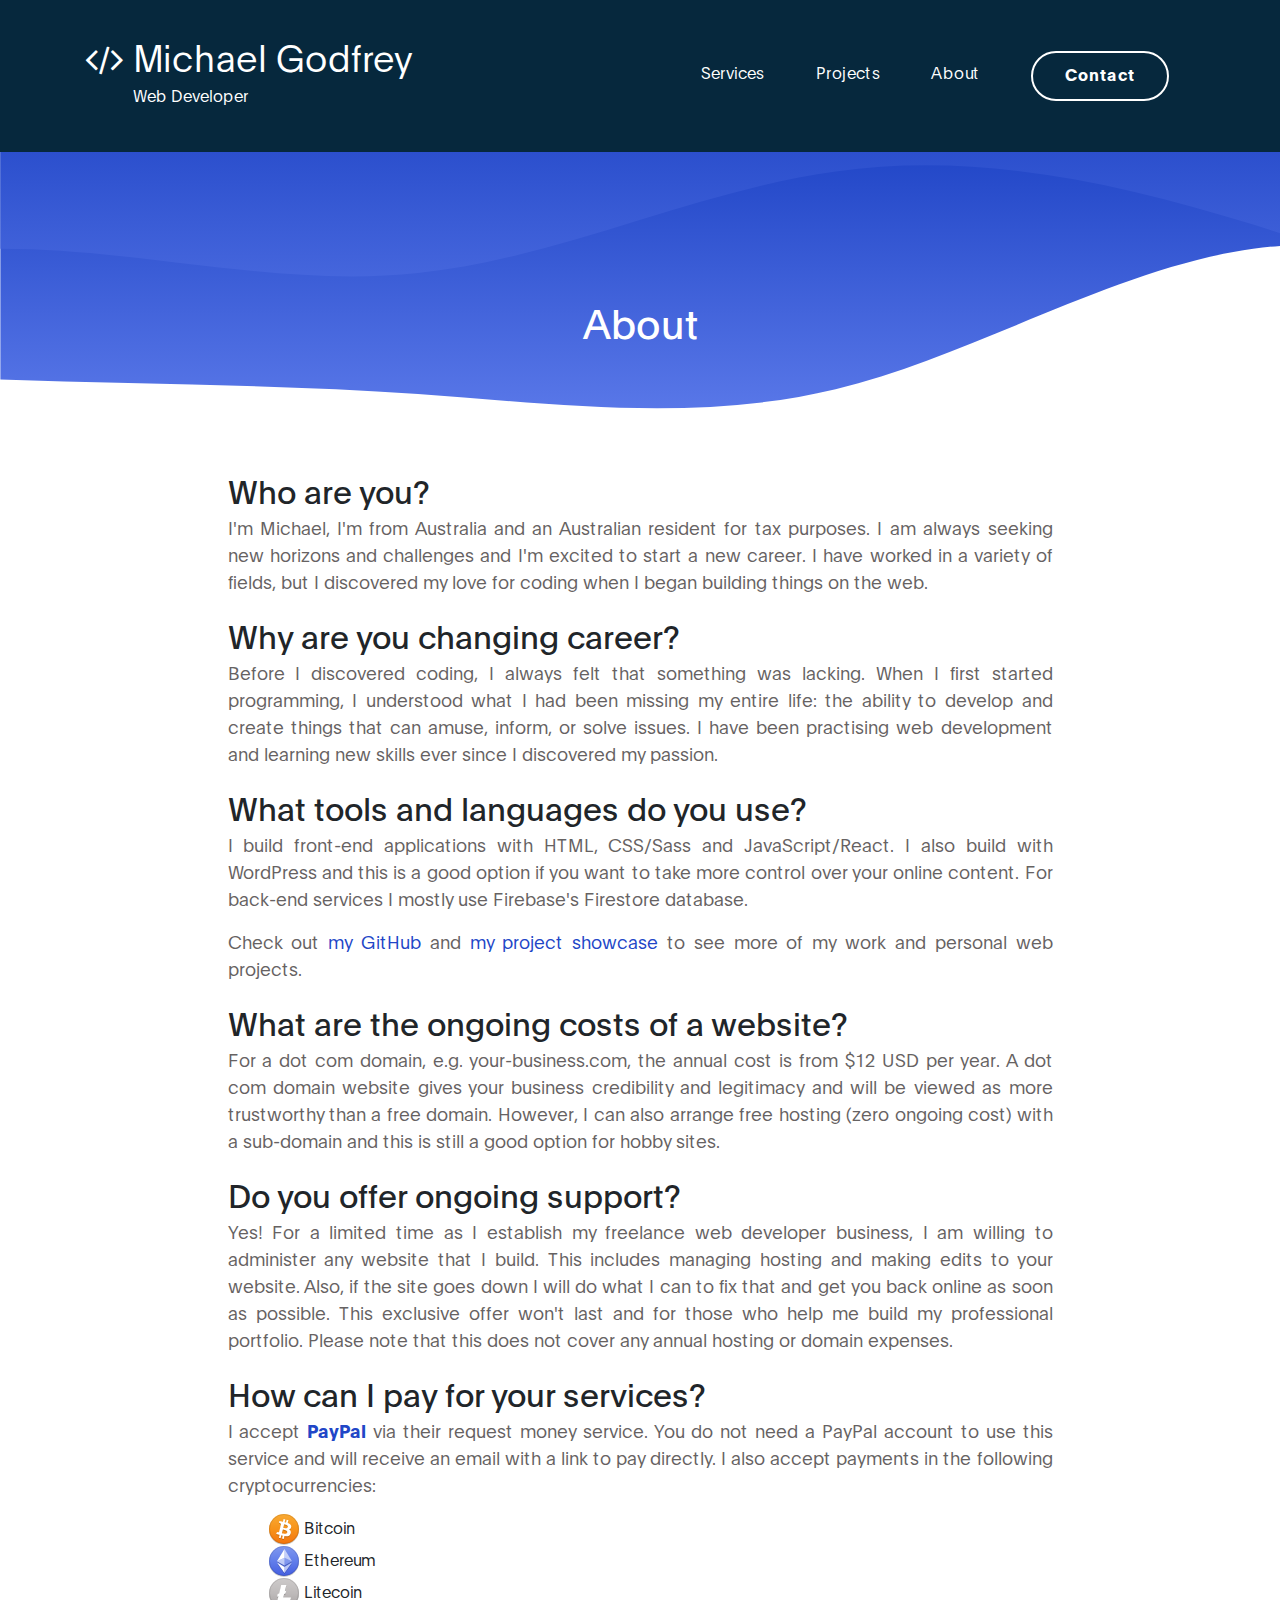
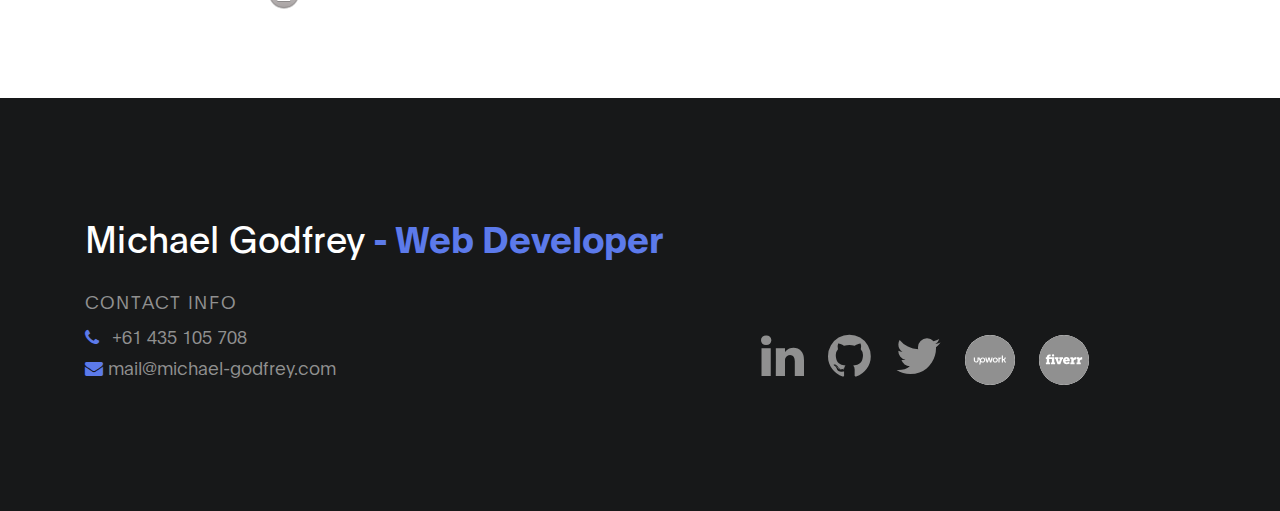
==== commit 987b780a: "Style and content changes" ====
--- a/about.html
+++ b/about.html
@@ -62,9 +62,6 @@
                    <li class="nav-item">
                        <a href="about.html" class="nav-link smoothScroll">About</a>
                    </li>
-                   <!-- <li class="nav-item">
-                       <a href="https://docs.google.com/document/d/1R4C74Jm3oEx9XqhsnJkh-p3EUgEsXVTr/edit?usp=sharing&ouid=112309810791255870080&rtpof=true&sd=true" target="_blank" class="nav-link">Resume</a>
-                   </li> -->
                    <li class="nav-item">
                        <a href="contact.html" class="nav-link contact">Contact</a>
                    </li>
@@ -74,40 +71,78 @@
    </nav>
 
    <!-- INTRO -->
-   <section class="section-padding-half hero-bg">
+   <section class="section-padding-about hero-bg">
     <div class="container">
       <div class="row">
         <div class="col-lg-9 mx-auto col-md-10 col-12 mt-lg-5 text-center">
-
-          <h1 class="text-white">About me</h1>
-
-              <div class="d-flex justify-content-center align-items-center mt-3">
-                <img src="images/profile-pic.webp" class="hero-img" alt="profile image of Michael Godfrey">
-              </div>
-
+          <h1 class="text-white">About</h1>
         </div>
       </div>
     </div>
    </section>
 
-   <!-- ABOUT ME -->
-   <section class="section-padding-half">
+   <!-- ABOUT -->
+   <section class="py-4">
       <div class="container">
            <div class="row">
 
-              <div class="about-page col-lg-9 mx-auto col-md-11 col-12 mb-5 pt-3">
-
-                <h2 class="mb-3">Always seeking new horizons</h2>
-
-                <p>I am from Queensland, Australia and currently living in Fiji. I have worked in a variety of fields, but I discovered my love for coding when I began building things on the web.</p>
-
-                <p>Before I discovered coding, I always felt that something was lacking. When I first started programming, I understood what I had been missing my entire life: the ability to develop and create things that can amuse, inform, or solve issues. I have been practicing web development and learning new skills ever since I discovered my passion.</p>
-
-                <p>Check out <a href="https://michagodfrey.github.io/">my project showcase</a> to see more of my work and personal web projects.</p>
+              <div class="about-page col-lg-9 mx-auto col-md-11 col-12 mb-5">
+                <h3>Who are you?</h3>
+                <p>
+                  I'm Michael, I'm from Australia and an Australian resident for tax purposes.
+                  I am always seeking new horizons and challenges and I'm excited to start a new career.
+                  I have worked in a variety of fields, but I discovered my love for coding when I began building things on the web.
+                </p>
+                <h3>Why are you changing career?</h3>
+                <p>
+                  Before I discovered coding, I always felt that something was lacking.
+                  When I first started programming, I understood what I had been missing my entire life: the ability to develop and create things that can amuse, inform, or solve issues.
+                  I have been practising web development and learning new skills ever since I discovered my passion.
+                </p>
+                <h3>What tools and languages do you use?</h3>
+                <p>
+                  I build front-end applications with HTML, CSS/Sass and JavaScript/React.
+                  I also build with WordPress and this is a good option if you want to take more control over your online content.
+                  For back-end services I mostly use Firebase's Firestore database.
+                </p>
+                <p>
+                  Check out <a href="https://github.com/michagodfrey">my GitHub</a> and <a href="https://michagodfrey.github.io/">my project showcase</a> to see more of my work and personal web projects.
+                </p>
+                <h3>What are the ongoing costs of a website?</h3>
+                <p>
+                 For a dot com domain, e.g. your-business.com, the annual cost is from $12 USD per year.
+                 A dot com domain website gives your business credibility and legitimacy and will be viewed as more trustworthy than a free domain.
+                 However, I can also arrange free hosting (zero ongoing cost) with a sub-domain and this is still a good option for hobby sites.
+                </p>
+                <h3>Do you offer ongoing support?</h3>
+                <p>
+                  Yes! For a limited time as I establish my freelance web developer business, I am willing to administer any website that I build.
+                  This includes managing hosting and making edits to your website.
+                  Also, if the site goes down I will do what I can to fix that and get you back online as soon as possible.
+                  This exclusive offer won't last and for those who help me build my professional portfolio.
+                  Please note that this does not cover any annual hosting or domain expenses.
+                </p>
+                <h3>How can I pay for your services?</h3>
+                <p>
+                  I accept <b>PayPal</b> via their request money service.
+                  You do not need a PayPal account to use this service and will receive an email with a link to pay directly.
+                  I also accept payments in the following cryptocurrencies:
+                </p>
+                <ul>
+                  <li>
+                    <img src="images/btc.svg" alt="Bitcoin logo">
+                    Bitcoin
+                  </li>
+                  <li>
+                    <img src="images/eth.svg" alt="Ethereum logo">
+                    Ethereum
+                  </li>
+                  <li>
+                    <img src="images/ltc.svg" alt="Litecoin logo">
+                    Litecoin
+                  </li>
+                </ul>
               </div>
-              <div class="about-page-img mb-5">
-               <img src="images/responsive-web-design.webp" alt="responsive web design image">
-             </div>
            </div>
         </div>
     </section>
@@ -144,6 +179,19 @@
              <li><a href="https://www.linkedin.com/in/michael-godfrey-82258bb3/" class="fa fa-linkedin" aria-label="link to Michael Godfrey's LinkedIn profile"></a></li>
              <li><a href="https://github.com/michagodfrey" class="fa fa-github" aria-label="link to Michael Godfrey's GitHub profile"></a></li>
              <li><a href="https://twitter.com/Michael07865192" class="fa fa-twitter" aria-label="link Michael Godfrey's Twitter profile"></a></li>
+             <li>
+               <a href="https://www.upwork.com/freelancers/~017f85cc321fd137ea?viewMode=1">
+                 <svg xmlns="http://www.w3.org/2000/svg" viewBox="0 0 1024 1024" width="50px" fill="#909090">
+                    <circle cx="512" cy="512" r="512"/>
+                    <path d="M362.26 544.5c-18.49 0-30.73-14-34.15-19.43 4.38-34.33 17.2-45.18 34.15-45.18C379 479.88 392 493 392 512.19s-13 32.31-29.74 32.31zm0-85.69c-30.15 0-47 19.25-51.87 39.06-5.48-10.1-9.54-23.6-12.69-36.16H256v50.79c0 18.42-8.57 32.05-25.32 32.05s-26.35-13.63-26.35-32.05l.19-50.79h-24v50.79c0 14.83 4.9 28.27 13.85 37.86 9.21 9.91 21.78 15.08 36.34 15.08 29 0 49.23-21.77 49.23-52.94v-34.13c3 11.23 10.24 32.81 24 51.74L291.06 602h24.42l8.5-50.92a66.79 66.79 0 0 0 8.89 6.12 55.15 55.15 0 0 0 27.19 8.2s1.48.06 2.26.06c29.9 0 53.67-22.65 53.67-53.26s-23.83-53.39-53.73-53.39zm345.29 13.75v-10.85H684v100.52h23.9v-39.38c0-24.23 2.26-41.64 35.44-39.37v-23c-15.49-1.1-27.54 2.05-35.79 12.08zm-166-10.85L524.26 532l-18.49-70.29h-30.42L456.8 532l-17.27-70.29H415.3l26.55 100.58h28.74l20-71.43 19.78 71.43h28.74l28.09-100.58zm78.22 82.85c-17 0-29.77-13.12-29.77-32.37s12.82-32.31 29.77-32.31c16.75 0 29.77 13.12 29.77 32.31s-12.98 32.37-29.73 32.37zm0-85.75c-30.09 0-53.67 22.84-53.67 53.38s23.58 53.19 53.67 53.19c29.9 0 53.67-22.65 53.67-53.19s-23.67-53.38-53.63-53.38zm157.78 54h5.54l33.38 49.47h27l-38.4-54.83c18.62-7.13 31.12-25.74 31.12-45.75h-23.81c0 21.71-17.46 29.91-34.79 29.91V422h-24v140.29h23.9z" style="fill:#fff"/>
+                 </svg>
+               </a>
+             </li>
+             <li>
+               <a href="https://www.fiverr.com/mgodfreywebdev/make-you-a-fast-search-engine-optimized-website">
+                 <svg role="img" viewBox="0 0 24 24" xmlns="http://www.w3.org/2000/svg" width="50px" fill="#909090"><title>Fiverr icon</title><path d="M13.639,11.928h-0.954c0.06-0.258,0.216-0.492,0.534-0.492C13.465,11.436,13.639,11.664,13.639,11.928z M24.001,12 c0,6.627-5.373,12-12,12s-12-5.373-12-12s5.373-12,12-12S24.001,5.373,24.001,12z M6.217,9.78c0,0.298,0.242,0.54,0.54,0.54 c0.298,0,0.54-0.242,0.54-0.54s-0.242-0.54-0.54-0.54C6.459,9.24,6.217,9.482,6.217,9.78z M7.735,13.2h-0.42v-2.526H4.849v-0.162 c0-0.318,0.318-0.324,0.48-0.324c0.186,0,0.27,0.018,0.27,0.018V9.33c0,0-0.168-0.024-0.396-0.024c-0.516,0-1.47,0.144-1.47,1.236 v0.138h-0.45v0.81h0.45v1.71h-0.42v0.81h2.028V13.2H4.849v-1.71h1.35v1.71h-0.42v0.81h1.956V13.2z M11.149,11.484h0.372v-0.81 h-1.77v0.81h0.3l-0.384,1.2c-0.072,0.198-0.09,0.438-0.09,0.438H9.553c0,0-0.018-0.24-0.09-0.438l-0.384-1.2h0.3v-0.81h-1.77v0.81 h0.372l0.924,2.52h1.32L11.149,11.484z M14.797,12.204c0-0.924-0.558-1.608-1.548-1.608c-1.074,0-1.734,0.762-1.734,1.74 c0,0.888,0.642,1.746,1.83,1.746c0.9,0,1.434-0.468,1.434-0.468l-0.408-0.774c0,0-0.444,0.318-0.936,0.318 c-0.354,0-0.69-0.186-0.774-0.612h2.112C14.767,12.54,14.797,12.312,14.797,12.204L14.797,12.204z M17.773,10.632 c0,0-0.066-0.012-0.132-0.012c-0.51-0.006-0.93,0.366-1.068,0.822v0h-0.012c0,0,0.012-0.066,0.012-0.168V11.1 c0-0.306-0.168-0.426-0.474-0.426h-1.05v0.81h0.312c0.09,0,0.144,0.054,0.144,0.144V13.2h-0.45v0.81h2.022V13.2h-0.45v-0.486 c0-0.606,0.3-1.002,0.918-1.002c0.138,0,0.228,0.018,0.228,0.018V10.632z M20.731,11.73v-1.098c0,0-0.066-0.012-0.132-0.012 c-0.504-0.006-0.924,0.366-1.068,0.822v0h-0.012c0,0,0.012-0.066,0.012-0.168V11.1c0-0.306-0.168-0.426-0.474-0.426h-1.05v0.81 h0.312c0.09,0,0.144,0.054,0.144,0.144V13.2h-0.45v0.81h2.022V13.2h-0.45v-0.486c0-0.606,0.3-1.002,0.918-1.002 C20.641,11.712,20.731,11.73,20.731,11.73z"/></svg>
+               </a>
+             </li>
            </ul>
          </div>
 
--- a/css/style.css
+++ b/css/style.css
@@ -40,7 +40,7 @@
     --dark-color:           #171819;
     --gold-color:           #FBCB0A;
     --dark-trans-color:     rgba(0, 0, 0, .8);
-    --project-bg:           #DFF6FF;
+    --project-bg:           #f8fdff;
     --menu-bg:              #06283D;
     --gray-color:           #909090;
     --link-color:           #2146C7;
@@ -62,7 +62,7 @@
     --border-radius-large:  100px;
     --border-radius-small:  5px;
 
-    --box-shadow: 0px 5px 15px rgba(0, 0, 0, 0.5);
+    --box-shadow: 0px 5px 7.5px rgba(0, 0, 0, 0.5);
   }
 
   body {
@@ -228,7 +228,12 @@
   .section-padding {
     padding: 8em 0;
   }
+
   .section-padding-half {
+    padding: 4em 0 0;
+  }
+
+  .section-padding-about {
     padding: 4em 0;
   }
 
@@ -413,45 +418,39 @@
   -----------------------------------------*/
 
   .intro-bg {
-    background-color: var(--project-bg);
-    border-top: var(--white-color) 30px solid;
-  }
-
-  .intro-item {
-    border: 2px solid var(--primary-color);
-    box-shadow: var(--box-shadow);
+    background-image: url(/images/wave-bottom.svg);
+    background-repeat: no-repeat;
+    background-size: cover;
+  }
+
+  .intro {
     border-radius: var(--border-radius-small);
     padding: 2rem;
-    background-image: var(--gradient-bg);
-    display: none;
-  }
-
-  .intro-item-mobile {
-    display: block;
-  }
-
-  .intro-item-mobile a {
+  }
+
+  .intro a, .intro__promo a {
     text-decoration: underline;
   }
 
-  .intro-item-right {
-    align-self: flex-end;
-  }
-
-  .intro-item li {
-    font-size: 1.75rem;
-    list-style: none;
-    line-height: 4rem;
-  }
-
-  .intro-item p {
+  .intro p, .intro__promo p {
     text-align: justify;
     font-size: 1.5rem;
     color: var(--dark-color);
   }
 
-  .intro-item li i {
-    color: dodgerblue;
+  .intro__promo {
+    background-image: var(--gradient-bg);
+    padding: 2rem;
+    min-width: 100%;
+  }
+
+  .intro__promo li {
+    font-size: 1.75rem;
+    list-style: none;
+  }
+
+  .intro__promo li i {
+    color: var(--secondary-color);
   }
 
 
@@ -459,75 +458,97 @@
      SERVICES
   -----------------------------------------*/
 
-  .card {
+  #services {
+    background-color: var(--project-bg);
+  }
+
+  .services-wrapper {
+    display: flex;
+    flex-direction: column;
+  }
+
+  .service-deck {
+    margin: auto;
+    padding: .5rem;
+  }
+
+  .service {
+    max-width: 400px;
+    background-color: white;
+    margin: 0 auto 1rem;
+    padding: 1rem;
+    border-radius: var(--border-radius-small);
     box-shadow: var(--box-shadow);
     cursor: pointer;
-    max-width: 95%;
-    margin: 0 auto;
-  }
-
-  .card:hover {
+  }
+
+  .service:hover {
     background-image: var(--gradient-bg);
   }
 
-  .card-line {
+  .service img {
+    width: 100%;
+    height: auto;
+    aspect-ratio: 3/2;
+    object-fit: contain;
+  }
+
+  .service h3 {
+    color: var(--secondary-color);
+  }
+
+  .service-line {
     width: 4rem;
     height: .25rem;
     margin: 1rem auto;
     background: var(--primary-color);
   }
 
-  .card-text {
+  .service-text {
     text-align: justify;
     margin: 0 1rem;
     font-size: 20px;
     color: var(--dark-color);
   }
 
-  .card-price {
+  .service-price {
     background-color: var(--primary-color);
     color: var(--white-color);
     border: 5px solid var(--white-color);
     border-radius: var(--border-radius-large);
     font-size: 2rem;
-
-  }
-
-  .card-price strong {
-    color: var(--white-color);
-  }
-
-  .card img {
-    aspect-ratio: 3/2;
-    object-fit: contain;
-  }
-
-  .card h3 {
-    color: var(--secondary-color);
-  }
+  }
+
+  .service-price strong {
+    color: var(--white-color);
+  }
+
 
   /*---------------------------------------
      PROJECT
   -----------------------------------------*/
-
-  .project-title {
-    background-image: var(--gradient-bg);
-    padding: .5rem;
-    border-radius: var(--border-radius-small);
-    box-shadow: var(--box-shadow);
-  }
 
   .project {
     background-image: url(/images/waves-projects-bg.svg);
     background-repeat: no-repeat;
     background-size: cover;
+  }
+
+  .project-title {
+    background-image: var(--gradient-bg);
+    padding: 1rem;
+    margin: 0 .5rem;
+    border-radius: var(--border-radius-small);
     box-shadow: var(--box-shadow);
   }
 
   .jumbotron {
     background-color: var(--dark-trans-color);
     color: var(--white-color);
-    box-shadow: var(--box-shadow);
+  }
+
+  .jumbotron h5 {
+    text-decoration: underline;
   }
 
   .jumbotron p {
@@ -542,6 +563,8 @@
 
   .carousel-item {
     max-height: 430px;
+    /* animation-iteration-count: 1;
+    animation-fill-mode: forwards; */
   }
 
   .carousel-item img {
@@ -572,85 +595,31 @@
     padding: 1rem;
   }
 
- /**
-  * ----------------------------------------
-  * animation slide-in-left
-  * ----------------------------------------
-  */
-
-  .slide-in-left {
- 	-webkit-animation: slide-in-left 0.75s cubic-bezier(0.250, 0.460, 0.450, 0.940) both;
- 	        animation: slide-in-left 0.75s cubic-bezier(0.250, 0.460, 0.450, 0.940) both;
- }
-
- @-webkit-keyframes slide-in-left {
-   0% {
-     -webkit-transform: translateX(-1000px);
-             transform: translateX(-1000px);
-     opacity: 0;
-   }
-   100% {
-     -webkit-transform: translateX(0);
-             transform: translateX(0);
-     opacity: 1;
-   }
- }
- @keyframes slide-in-left {
-   0% {
-     -webkit-transform: translateX(-1000px);
-             transform: translateX(-1000px);
-     opacity: 0;
-   }
-   100% {
-     -webkit-transform: translateX(0);
-             transform: translateX(0);
-     opacity: 1;
-   }
- }
-
-/**
- * ----------------------------------------
- * animation slide-in-right
- * ----------------------------------------
- */
-
- .slide-in-right {
-	-webkit-animation: slide-in-right 0.75s cubic-bezier(0.250, 0.460, 0.450, 0.940) both;
-	        animation: slide-in-right 0.75s cubic-bezier(0.250, 0.460, 0.450, 0.940) both;
+  .dot {
+    cursor: pointer;
+    height: 15px;
+    width: 15px;
+    margin: 0 2px;
+    background-color: #bbb;
+    border-radius: 50%;
+    display: inline-block;
+    transition: background-color 0.6s ease;
+  }
+
+  .active, .dot:hover {
+    background-color: #717171;
+  }
+
+  /* Fading animation */
+.fade-animation {
+  animation-name: fade;
+  animation-duration: 1.5s;
 }
 
-
-@-webkit-keyframes slide-in-right {
-  0% {
-    -webkit-transform: translateX(1000px);
-            transform: translateX(1000px);
-    opacity: 0;
-  }
-  100% {
-    -webkit-transform: translateX(0);
-            transform: translateX(0);
-    opacity: 1;
-  }
+@keyframes fade {
+  from {opacity: .4}
+  to {opacity: 1}
 }
-@keyframes slide-in-right {
-  0% {
-    -webkit-transform: translateX(1000px);
-            transform: translateX(1000px);
-    opacity: 0;
-  }
-  100% {
-    -webkit-transform: translateX(0);
-            transform: translateX(0);
-    opacity: 1;
-  }
-}
-
-/* ----------------------------------------------
- * Generated by Animista on 2022-9-6 11:17:9
- * Licensed under FreeBSD License.
- * See http://animista.net/license for more info.
- * w: http://animista.net, t: @cssanimista
- * ---------------------------------------------- */
 
   /*
   ---------------------------------------------
@@ -670,13 +639,13 @@
     position: relative;
     z-index: 2;
     box-shadow: var(--box-shadow);
-    background-image: var(--gradient-bg);
+    background-color: white;
   }
 
   .testimonials .item p {
     font-size: 20px;
     font-style: italic;
-    color: var(--secondary-color);
+    color: var(--dark-color);
   }
 
   .testimonials .item h4 {
@@ -694,6 +663,7 @@
     right: 30px;
     bottom: 30px;
     font-size: 2rem;
+    color: var(--secondary-color);
   }
 
 
@@ -705,15 +675,8 @@
     text-align: justify;
   }
 
-  .about-page-img {
-    display: flex;
-    justify-content: center;
-    margin: auto;
-  }
-
-  .about-page-img img {
-    width: 100%;
-    max-width: 500px;
+  .about-page ul {
+    list-style: none;
   }
 
   /*---------------------------------------
@@ -739,17 +702,25 @@
     color: rgb(73, 80, 87);
   }
 
-  .loading-container {
-    min-height: 60px;
-    width: 100%;
-  }
-
   textarea {
     min-height: 100px;
   }
 
-  #loading {
+  .loading-container {
+    height: 100%;
+    width: 100%;
+    background-color: rgba(0, 0, 0, 0.5);
+    position: absolute;
+    top: 0;
+    left: 0;
+    z-index: 5;
+  }
+
+  .loading {
     margin: auto;
+    position: absolute;
+    top: calc(50% - 30px);
+    left: calc(50% - 30px);
     border: 1rem solid var(--project-bg);
     border-top: 1rem solid var(--primary-color);
     border-bottom: 1rem solid var(--primary-color);
@@ -819,7 +790,6 @@
   -----------------------------------------*/
 
   .social-icon {
-    position: relative;
     padding: 0;
     margin-top: 1em;
   }
@@ -837,6 +807,15 @@
     text-align: center;
   }
 
+  svg {
+     max-height: 50px;
+     background-color: white;
+     border-radius: 50%;
+  }
+
+  svg:hover {
+    fill: var(--primary-color);
+  }
 
   /*---------------------------------------
      RESPONSIVE STYLES
@@ -854,8 +833,16 @@
       font-size: var(--base-font-size);
     }
 
-    .intro-img-box {
-      transform: translateY(0px);
+    .intro li {
+      line-height: 4rem;
+    }
+
+    .service-deck {
+      display: flex;
+    }
+
+    .service {
+      margin: 0 .5rem;
     }
 
     .project h2 {
@@ -874,31 +861,20 @@
       display: block;
     }
 
-    .intro {
-      background-image: url("/images/responsive-web.webp");
-      background-repeat: no-repeat;
-      background-size: 100%;
-      background-position: center;
-    }
-
-    .intro-item {
-      display: block;
-    }
-
-    .intro-item-mobile {
-      display: none;
-    }
-
-    .intro-item {
-      max-width: 70%;
-    }
-
     .jumbotron {
       display: none;
     }
 
     .carousel {
       display: block;
+    }
+
+    .slider-wrapper {
+      display: block;
+    }
+
+    .contact-h1 {
+      padding-top: 40px;
     }
   }
 
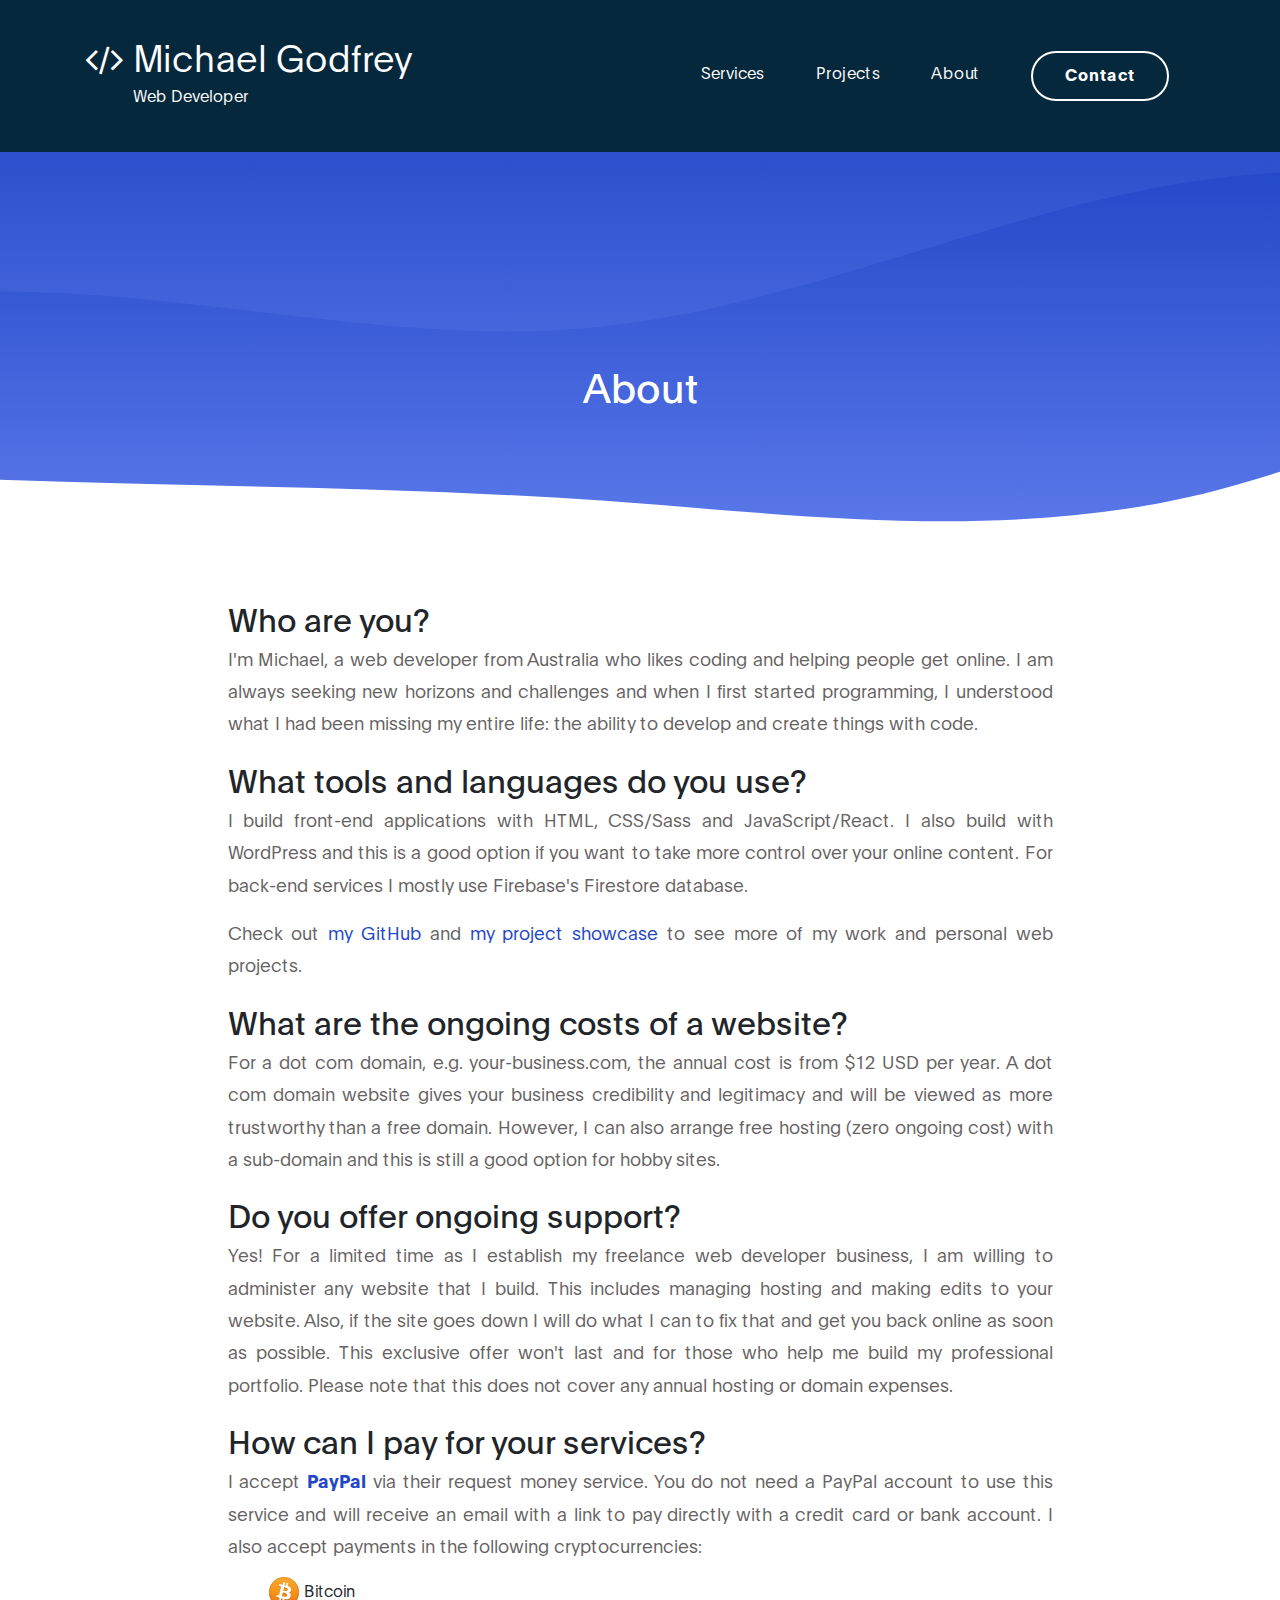
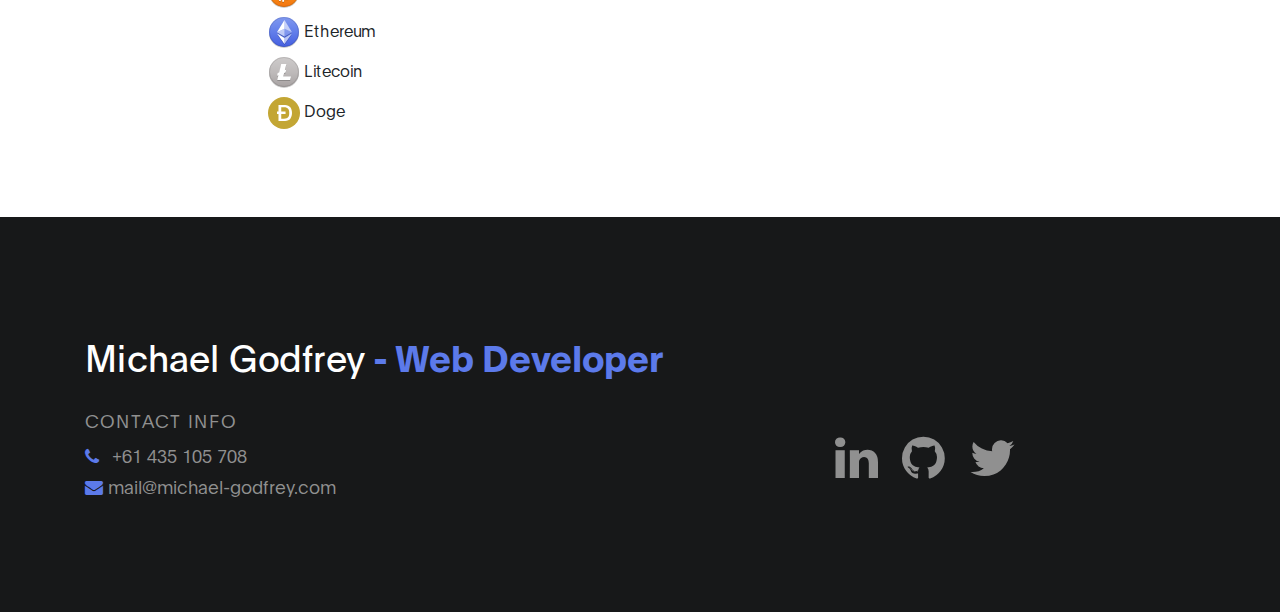
==== commit bef53177: "Updated carousel, styles, content and service description" ====
--- a/about.html
+++ b/about.html
@@ -71,7 +71,7 @@
    </nav>
 
    <!-- INTRO -->
-   <section class="section-padding-about hero-bg">
+   <section class="hero-bg">
     <div class="container">
       <div class="row">
         <div class="col-lg-9 mx-auto col-md-10 col-12 mt-lg-5 text-center">
@@ -82,22 +82,15 @@
    </section>
 
    <!-- ABOUT -->
-   <section class="py-4">
+   <div class="py-4">
       <div class="container">
            <div class="row">
 
               <div class="about-page col-lg-9 mx-auto col-md-11 col-12 mb-5">
                 <h3>Who are you?</h3>
                 <p>
-                  I'm Michael, I'm from Australia and an Australian resident for tax purposes.
-                  I am always seeking new horizons and challenges and I'm excited to start a new career.
-                  I have worked in a variety of fields, but I discovered my love for coding when I began building things on the web.
-                </p>
-                <h3>Why are you changing career?</h3>
-                <p>
-                  Before I discovered coding, I always felt that something was lacking.
-                  When I first started programming, I understood what I had been missing my entire life: the ability to develop and create things that can amuse, inform, or solve issues.
-                  I have been practising web development and learning new skills ever since I discovered my passion.
+                  I'm Michael, a web developer from Australia who likes coding and helping people get online.
+                  I am always seeking new horizons and challenges and when I first started programming, I understood what I had been missing my entire life: the ability to develop and create things with code.
                 </p>
                 <h3>What tools and languages do you use?</h3>
                 <p>
@@ -125,27 +118,31 @@
                 <h3>How can I pay for your services?</h3>
                 <p>
                   I accept <b>PayPal</b> via their request money service.
-                  You do not need a PayPal account to use this service and will receive an email with a link to pay directly.
+                  You do not need a PayPal account to use this service and will receive an email with a link to pay directly with a credit card or bank account.
                   I also accept payments in the following cryptocurrencies:
                 </p>
                 <ul>
-                  <li>
+                  <li class="mb-2">
                     <img src="images/btc.svg" alt="Bitcoin logo">
                     Bitcoin
                   </li>
-                  <li>
+                  <li class="mb-2">
                     <img src="images/eth.svg" alt="Ethereum logo">
                     Ethereum
                   </li>
-                  <li>
+                  <li class="mb-2">
                     <img src="images/ltc.svg" alt="Litecoin logo">
                     Litecoin
+                  </li>
+                  <li>
+                    <img src="images/doge.svg" alt="Dogecoin logo">
+                    Doge
                   </li>
                 </ul>
               </div>
            </div>
         </div>
-    </section>
+    </div>
 
 
    <footer class="site-footer">
@@ -179,7 +176,7 @@
              <li><a href="https://www.linkedin.com/in/michael-godfrey-82258bb3/" class="fa fa-linkedin" aria-label="link to Michael Godfrey's LinkedIn profile"></a></li>
              <li><a href="https://github.com/michagodfrey" class="fa fa-github" aria-label="link to Michael Godfrey's GitHub profile"></a></li>
              <li><a href="https://twitter.com/Michael07865192" class="fa fa-twitter" aria-label="link Michael Godfrey's Twitter profile"></a></li>
-             <li>
+             <!-- <li>
                <a href="https://www.upwork.com/freelancers/~017f85cc321fd137ea?viewMode=1">
                  <svg xmlns="http://www.w3.org/2000/svg" viewBox="0 0 1024 1024" width="50px" fill="#909090">
                     <circle cx="512" cy="512" r="512"/>
@@ -191,7 +188,7 @@
                <a href="https://www.fiverr.com/mgodfreywebdev/make-you-a-fast-search-engine-optimized-website">
                  <svg role="img" viewBox="0 0 24 24" xmlns="http://www.w3.org/2000/svg" width="50px" fill="#909090"><title>Fiverr icon</title><path d="M13.639,11.928h-0.954c0.06-0.258,0.216-0.492,0.534-0.492C13.465,11.436,13.639,11.664,13.639,11.928z M24.001,12 c0,6.627-5.373,12-12,12s-12-5.373-12-12s5.373-12,12-12S24.001,5.373,24.001,12z M6.217,9.78c0,0.298,0.242,0.54,0.54,0.54 c0.298,0,0.54-0.242,0.54-0.54s-0.242-0.54-0.54-0.54C6.459,9.24,6.217,9.482,6.217,9.78z M7.735,13.2h-0.42v-2.526H4.849v-0.162 c0-0.318,0.318-0.324,0.48-0.324c0.186,0,0.27,0.018,0.27,0.018V9.33c0,0-0.168-0.024-0.396-0.024c-0.516,0-1.47,0.144-1.47,1.236 v0.138h-0.45v0.81h0.45v1.71h-0.42v0.81h2.028V13.2H4.849v-1.71h1.35v1.71h-0.42v0.81h1.956V13.2z M11.149,11.484h0.372v-0.81 h-1.77v0.81h0.3l-0.384,1.2c-0.072,0.198-0.09,0.438-0.09,0.438H9.553c0,0-0.018-0.24-0.09-0.438l-0.384-1.2h0.3v-0.81h-1.77v0.81 h0.372l0.924,2.52h1.32L11.149,11.484z M14.797,12.204c0-0.924-0.558-1.608-1.548-1.608c-1.074,0-1.734,0.762-1.734,1.74 c0,0.888,0.642,1.746,1.83,1.746c0.9,0,1.434-0.468,1.434-0.468l-0.408-0.774c0,0-0.444,0.318-0.936,0.318 c-0.354,0-0.69-0.186-0.774-0.612h2.112C14.767,12.54,14.797,12.312,14.797,12.204L14.797,12.204z M17.773,10.632 c0,0-0.066-0.012-0.132-0.012c-0.51-0.006-0.93,0.366-1.068,0.822v0h-0.012c0,0,0.012-0.066,0.012-0.168V11.1 c0-0.306-0.168-0.426-0.474-0.426h-1.05v0.81h0.312c0.09,0,0.144,0.054,0.144,0.144V13.2h-0.45v0.81h2.022V13.2h-0.45v-0.486 c0-0.606,0.3-1.002,0.918-1.002c0.138,0,0.228,0.018,0.228,0.018V10.632z M20.731,11.73v-1.098c0,0-0.066-0.012-0.132-0.012 c-0.504-0.006-0.924,0.366-1.068,0.822v0h-0.012c0,0,0.012-0.066,0.012-0.168V11.1c0-0.306-0.168-0.426-0.474-0.426h-1.05v0.81 h0.312c0.09,0,0.144,0.054,0.144,0.144V13.2h-0.45v0.81h2.022V13.2h-0.45v-0.486c0-0.606,0.3-1.002,0.918-1.002 C20.641,11.712,20.731,11.73,20.731,11.73z"/></svg>
                </a>
-             </li>
+             </li> -->
            </ul>
          </div>
 
--- a/css/style.css
+++ b/css/style.css
@@ -43,6 +43,7 @@
     --project-bg:           #f8fdff;
     --menu-bg:              #06283D;
     --gray-color:           #909090;
+    --light-gray-color:     #f1f5f9;
     --link-color:           #2146C7;
     --p-color:              #666262;
     --gradient-bg:          radial-gradient( circle 489px at 49.3% 46.6%,  rgba(255,214,126,1) 0%, rgba(253,200,0,1) 100.2% );
@@ -62,7 +63,7 @@
     --border-radius-large:  100px;
     --border-radius-small:  5px;
 
-    --box-shadow: 0px 5px 7.5px rgba(0, 0, 0, 0.5);
+    --box-shadow: 0 4px 6px -1px rgb(0 0 0 / 0.1), 0 2px 4px -2px rgb(0 0 0 / 0.1);
   }
 
   body {
@@ -70,6 +71,9 @@
     font-family: var(--base-font-family);
   }
 
+  section {
+    padding: 4rem 0;
+  }
 
   /*---------------------------------------
      TYPOGRAPHY
@@ -86,6 +90,7 @@
 
   h2 {
     font-size: var(--h2-font-size);
+    font-weight: 300;
   }
 
   h3 {
@@ -192,6 +197,11 @@
      GENERAL
   -----------------------------------------*/
 
+  html {
+    height: 100%;
+    width: 100%;
+  }
+
   * {
     -webkit-box-sizing: border-box;
     -moz-box-sizing: border-box;
@@ -223,18 +233,6 @@
   ::selection {
     background: var(--secondary-color);
     color: var(--white-color);
-  }
-
-  .section-padding {
-    padding: 8em 0;
-  }
-
-  .section-padding-half {
-    padding: 4em 0 0;
-  }
-
-  .section-padding-about {
-    padding: 4em 0;
   }
 
   /*---------------------------------------
@@ -385,12 +383,15 @@
 
   .hero-text h1 {
     font-size: var(--h3-font-size);
-
   }
 
   .hero-text span {
     font-size: var(--h1-font-size);
     text-shadow: 0px 3px 3px rgba(255,255,255,0.5);
+  }
+
+  .hero-text p {
+    color:
   }
 
   .hero-bg {
@@ -418,14 +419,20 @@
   -----------------------------------------*/
 
   .intro-bg {
-    background-image: url(/images/wave-bottom.svg);
+    background-image: url(/images/responsive-web-design.webp);
     background-repeat: no-repeat;
-    background-size: cover;
+    background-size: contain;
+    background-position: center;
+  }
+
+  .intro__card {
+    background-color: #f1f5f9;
+    box-shadow: var(--box-shadow);
+    border-radius: var(--border-radius-small);
   }
 
   .intro {
-    border-radius: var(--border-radius-small);
-    padding: 2rem;
+    padding: 1rem;
   }
 
   .intro a, .intro__promo a {
@@ -439,7 +446,6 @@
   }
 
   .intro__promo {
-    background-image: var(--gradient-bg);
     padding: 2rem;
     min-width: 100%;
   }
@@ -458,32 +464,18 @@
      SERVICES
   -----------------------------------------*/
 
-  #services {
-    background-color: var(--project-bg);
-  }
-
-  .services-wrapper {
+  .service {
+    background-color: var(--light-gray-color);
+    box-shadow: var(--box-shadow);
+    border-radius: var(--border-radius-small);
+    padding: 1rem;
+    margin: 2rem 0;
+
+  }
+
+  .flex-reverse {
     display: flex;
-    flex-direction: column;
-  }
-
-  .service-deck {
-    margin: auto;
-    padding: .5rem;
-  }
-
-  .service {
-    max-width: 400px;
-    background-color: white;
-    margin: 0 auto 1rem;
-    padding: 1rem;
-    border-radius: var(--border-radius-small);
-    box-shadow: var(--box-shadow);
-    cursor: pointer;
-  }
-
-  .service:hover {
-    background-image: var(--gradient-bg);
+    flex-direction: row-reverse;
   }
 
   .service img {
@@ -493,106 +485,117 @@
     object-fit: contain;
   }
 
-  .service h3 {
-    color: var(--secondary-color);
-  }
-
-  .service-line {
-    width: 4rem;
-    height: .25rem;
-    margin: 1rem auto;
-    background: var(--primary-color);
-  }
-
-  .service-text {
-    text-align: justify;
-    margin: 0 1rem;
-    font-size: 20px;
-    color: var(--dark-color);
-  }
-
-  .service-price {
-    background-color: var(--primary-color);
-    color: var(--white-color);
-    border: 5px solid var(--white-color);
-    border-radius: var(--border-radius-large);
-    font-size: 2rem;
-  }
-
-  .service-price strong {
-    color: var(--white-color);
-  }
-
+  .service__descpription {
+    line-height: 1.8
+  }
 
   /*---------------------------------------
      PROJECT
   -----------------------------------------*/
 
-  .project {
+  .triple-wave-bg {
     background-image: url(/images/waves-projects-bg.svg);
     background-repeat: no-repeat;
     background-size: cover;
   }
 
-  .project-title {
-    background-image: var(--gradient-bg);
-    padding: 1rem;
-    margin: 0 .5rem;
-    border-radius: var(--border-radius-small);
-    box-shadow: var(--box-shadow);
-  }
-
-  .jumbotron {
-    background-color: var(--dark-trans-color);
-    color: var(--white-color);
-  }
-
-  .jumbotron h5 {
-    text-decoration: underline;
-  }
-
-  .jumbotron p {
-    color: var(--white-color);
-  }
-
-  .carousel {
-    display: none;
-    max-width: 1285px;
+  /* carousel slider */
+  .slider-wrapper {
+    position: relative;
+    overflow: hidden;
     margin: auto;
-  }
-
-  .carousel-item {
-    max-height: 430px;
-    /* animation-iteration-count: 1;
-    animation-fill-mode: forwards; */
-  }
-
-  .carousel-item img {
-    max-width: 900px;
+    padding: 0;
+    width: 100%;
+    max-width: 1140px;
+  }
+
+  .slides-container {
+    width: 100%;
+    display: flex;
+    list-style: none;
+    margin: auto;
+    padding: 0;
+    overflow: scroll;
+    scroll-behavior: smooth;
+  }
+
+  .slides-container {
+      scrollbar-width: none; /* Firefox */
+      -ms-overflow-style: none;  /* Internet Explorer 10+ */
+  }
+
+  /* WebKit */
+  .slides-container::-webkit-scrollbar {
+      width: 0;
+      height: 0;
+  }
+
+  .slide {
+    width: 100%;
+    height: 100%;
+    flex: 1 0 100%;
+  }
+
+  .slide img {
+    width: 100%;
     height: auto;
-    margin: auto;
-  }
-
-  .carousel-caption {
-    background-color: var(--dark-trans-color);
-    border-radius: var(--border-radius-small);
-    max-width: 780px;
-    margin: auto;
-  }
-
-  .carousel-caption p {
-    color: var(--white-color);
-  }
-
-  .carousel-control-prev, .carousel-control-next {
-    border: none;
-    cursor: pointer;
-    background-color: transparent;
-  }
-
-  .carousel-control-prev span, .carousel-control-next span {
+  }
+
+  .slide-caption {
     background-color: var(--dark-trans-color);
     padding: 1rem;
+    width: 100%;
+    text-align: center;
+  }
+
+  .slide-caption h5, .slide-caption p {
+    color: white;
+  }
+
+  .slide-arrow {
+    position: absolute;
+    display: flex;
+    flex-direction: column;
+    justify-content: center;
+    top: 0;
+    bottom: 0;
+    margin: auto;
+    height: 4rem;
+    background-color: var(--dark-color);
+    color: white;
+    border: none;
+    width: 3rem;
+    font-size: 6rem;
+    padding: 0;
+    cursor: pointer;
+    opacity: 0.5;
+    transition: opacity 100ms;
+  }
+
+  .slide-arrow:hover,
+  .slide-arrow:focus {
+    opacity: 1;
+    outline: none;
+  }
+
+  #slide-arrow-prev {
+    left: 0;
+    padding-left: 0.25rem;
+    border-radius: 0 2rem 2rem 0;
+  }
+
+  #slide-arrow-next {
+    right: 0;
+    padding-left: 0.75rem;
+    border-radius: 2rem 0 0 2rem;
+  }
+
+  .slide-arrow span {
+    padding-bottom: 32px;
+  }
+
+  .dot-group {
+    text-align: center;
   }
 
   .dot {
@@ -610,42 +613,26 @@
     background-color: #717171;
   }
 
-  /* Fading animation */
-.fade-animation {
-  animation-name: fade;
-  animation-duration: 1.5s;
-}
-
-@keyframes fade {
-  from {opacity: .4}
-  to {opacity: 1}
-}
-
   /*
   ---------------------------------------------
     TESTIMONIALS
   ---------------------------------------------
   */
 
-  .testimonials {
-    background-color: var(--project-bg);
-  }
-
   .testimonials .item {
     border-radius: 1rem;
     padding: 2rem;
     margin: 1rem;
-    transition: all .3s;
     position: relative;
-    z-index: 2;
     box-shadow: var(--box-shadow);
-    background-color: white;
+    background-color: var(--light-gray-color);
   }
 
   .testimonials .item p {
     font-size: 20px;
     font-style: italic;
     color: var(--dark-color);
+    line-height: 1.8;
   }
 
   .testimonials .item h4 {
@@ -673,6 +660,7 @@
 
   .about-page p {
     text-align: justify;
+    line-height: 1.8;
   }
 
   .about-page ul {
@@ -829,20 +817,16 @@
       --h3-font-size:         32px;
     }
 
+    section {
+      padding: 8rem 0;
+    }
+
     .nav-link {
       font-size: var(--base-font-size);
     }
 
     .intro li {
       line-height: 4rem;
-    }
-
-    .service-deck {
-      display: flex;
-    }
-
-    .service {
-      margin: 0 .5rem;
     }
 
     .project h2 {
@@ -858,18 +842,6 @@
     }
 
     .navbar-brand p {
-      display: block;
-    }
-
-    .jumbotron {
-      display: none;
-    }
-
-    .carousel {
-      display: block;
-    }
-
-    .slider-wrapper {
       display: block;
     }
 
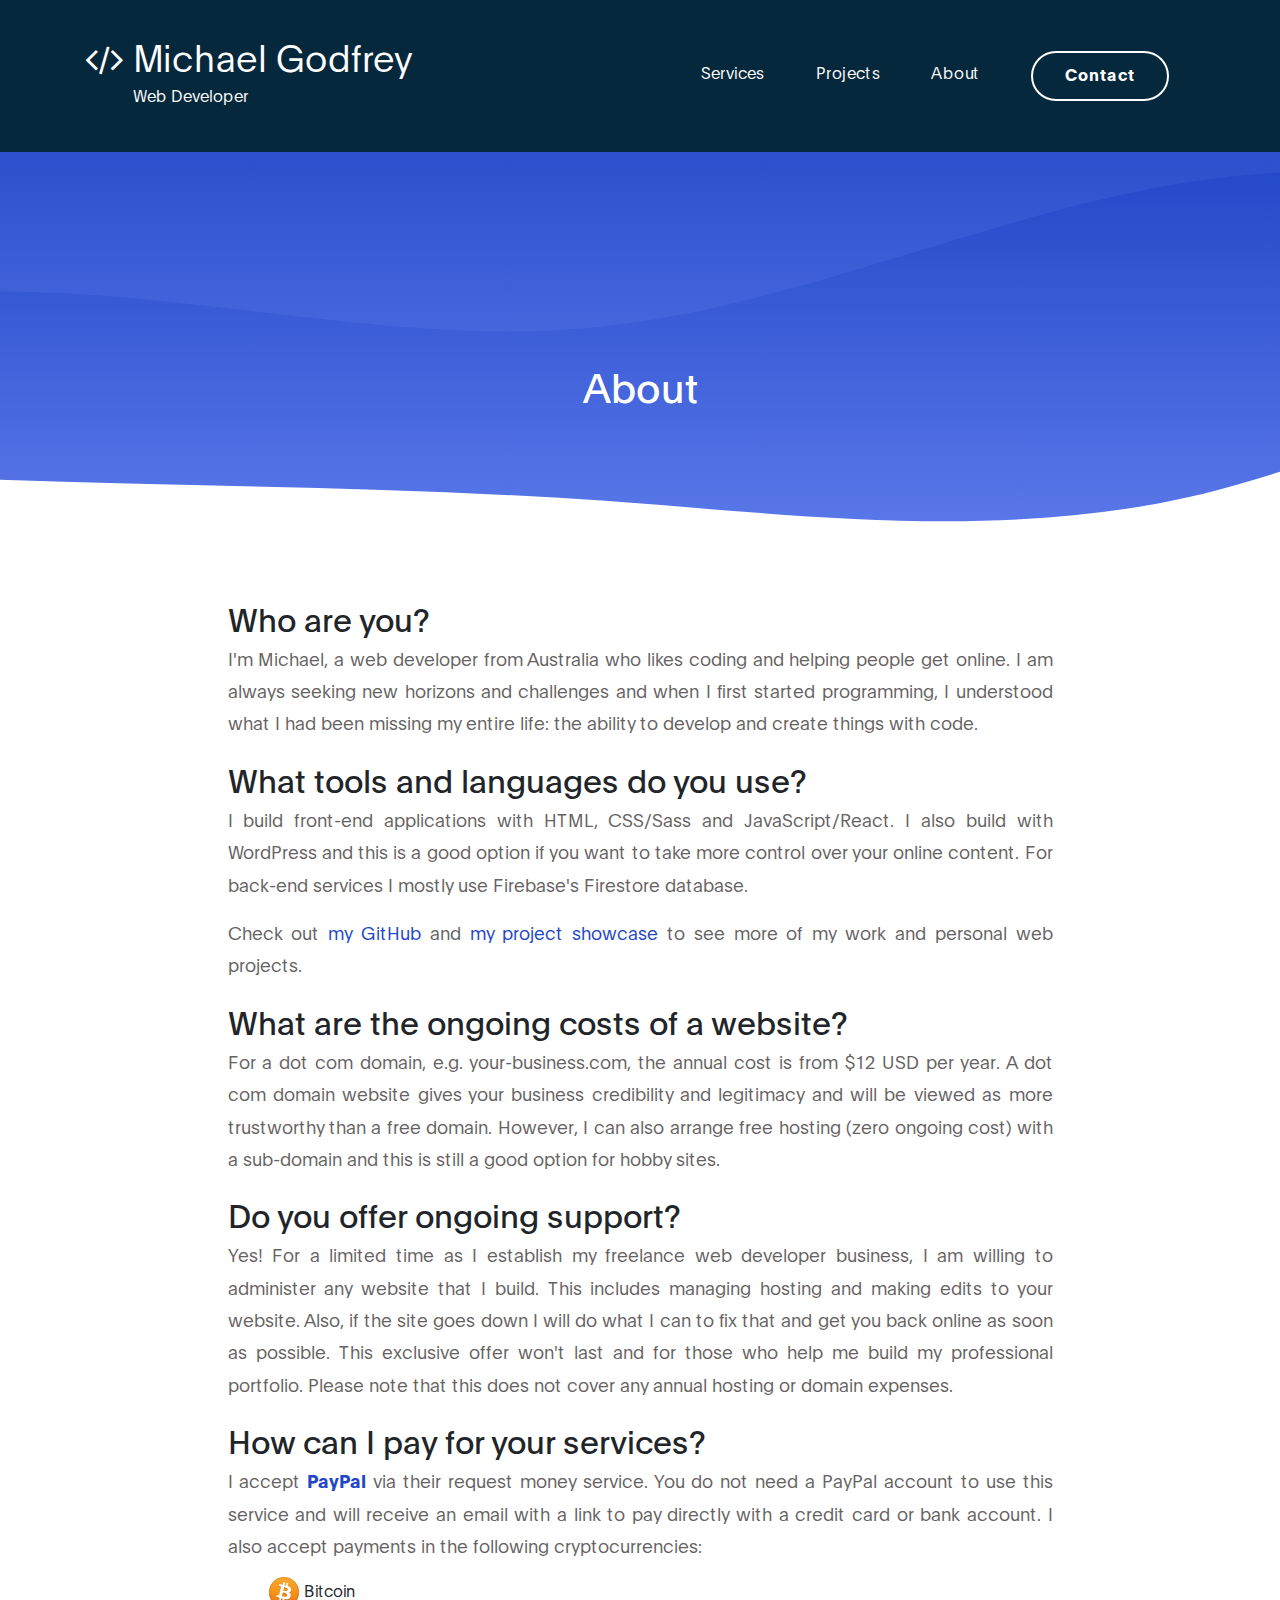
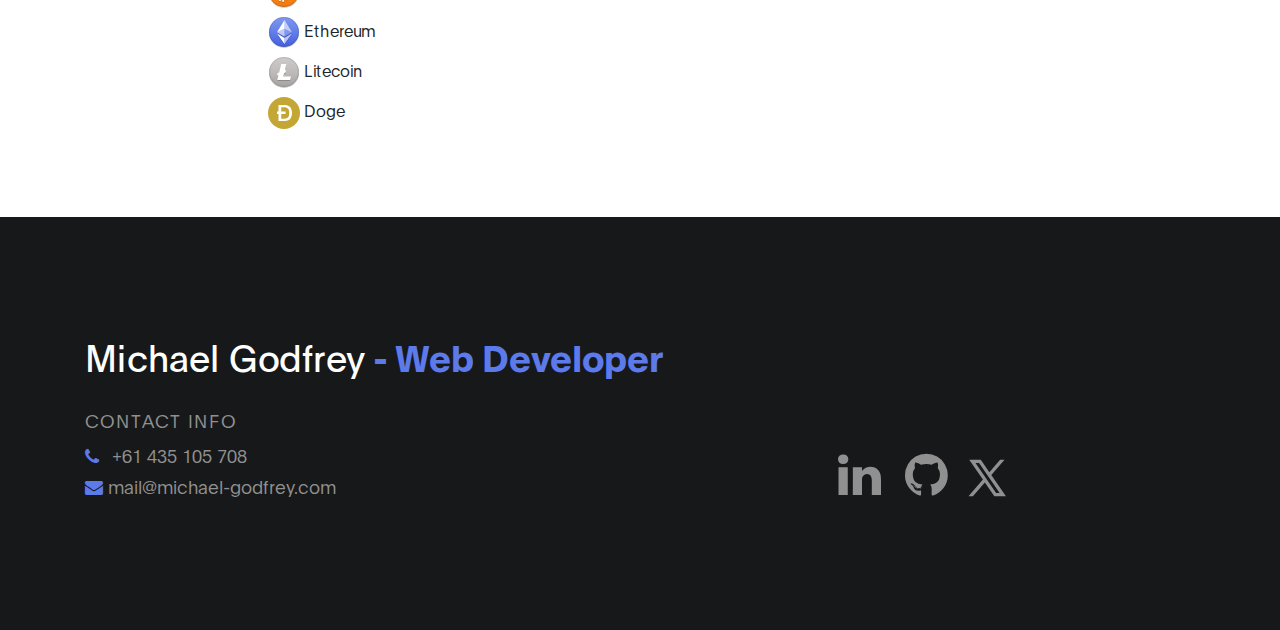
==== commit 9e6c0d11: "updated twitter logo to X" ====
--- a/about.html
+++ b/about.html
@@ -175,7 +175,11 @@
            <ul class="social-icon text-center">
              <li><a href="https://www.linkedin.com/in/michael-godfrey-82258bb3/" class="fa fa-linkedin" aria-label="link to Michael Godfrey's LinkedIn profile"></a></li>
              <li><a href="https://github.com/michagodfrey" class="fa fa-github" aria-label="link to Michael Godfrey's GitHub profile"></a></li>
-             <li><a href="https://twitter.com/Michael07865192" class="fa fa-twitter" aria-label="link Michael Godfrey's Twitter profile"></a></li>
+             <li>
+                <a href="https://twitter.com/Michael07865192" aria-label="link to Michael Godfrey's Twitter profile" class="">
+                  <svg xmlns="http://www.w3.org/2000/svg"  viewBox="0 0 30 30" width="50px" height="50px" fill="#909090"><path d="M26.37,26l-8.795-12.822l0.015,0.012L25.52,4h-2.65l-6.46,7.48L11.28,4H4.33l8.211,11.971L12.54,15.97L3.88,26h2.65 l7.182-8.322L19.42,26H26.37z M10.23,6l12.34,18h-2.1L8.12,6H10.23z"/></svg>
+                </a>
+              </li>
              <!-- <li>
                <a href="https://www.upwork.com/freelancers/~017f85cc321fd137ea?viewMode=1">
                  <svg xmlns="http://www.w3.org/2000/svg" viewBox="0 0 1024 1024" width="50px" fill="#909090">
--- a/css/style.css
+++ b/css/style.css
@@ -795,10 +795,9 @@
     text-align: center;
   }
 
-  svg {
-     max-height: 50px;
-     background-color: white;
-     border-radius: 50%;
+  .social-icon li a svg {
+    margin-bottom: 5px;
+    margin-left: -10px;
   }
 
   svg:hover {
